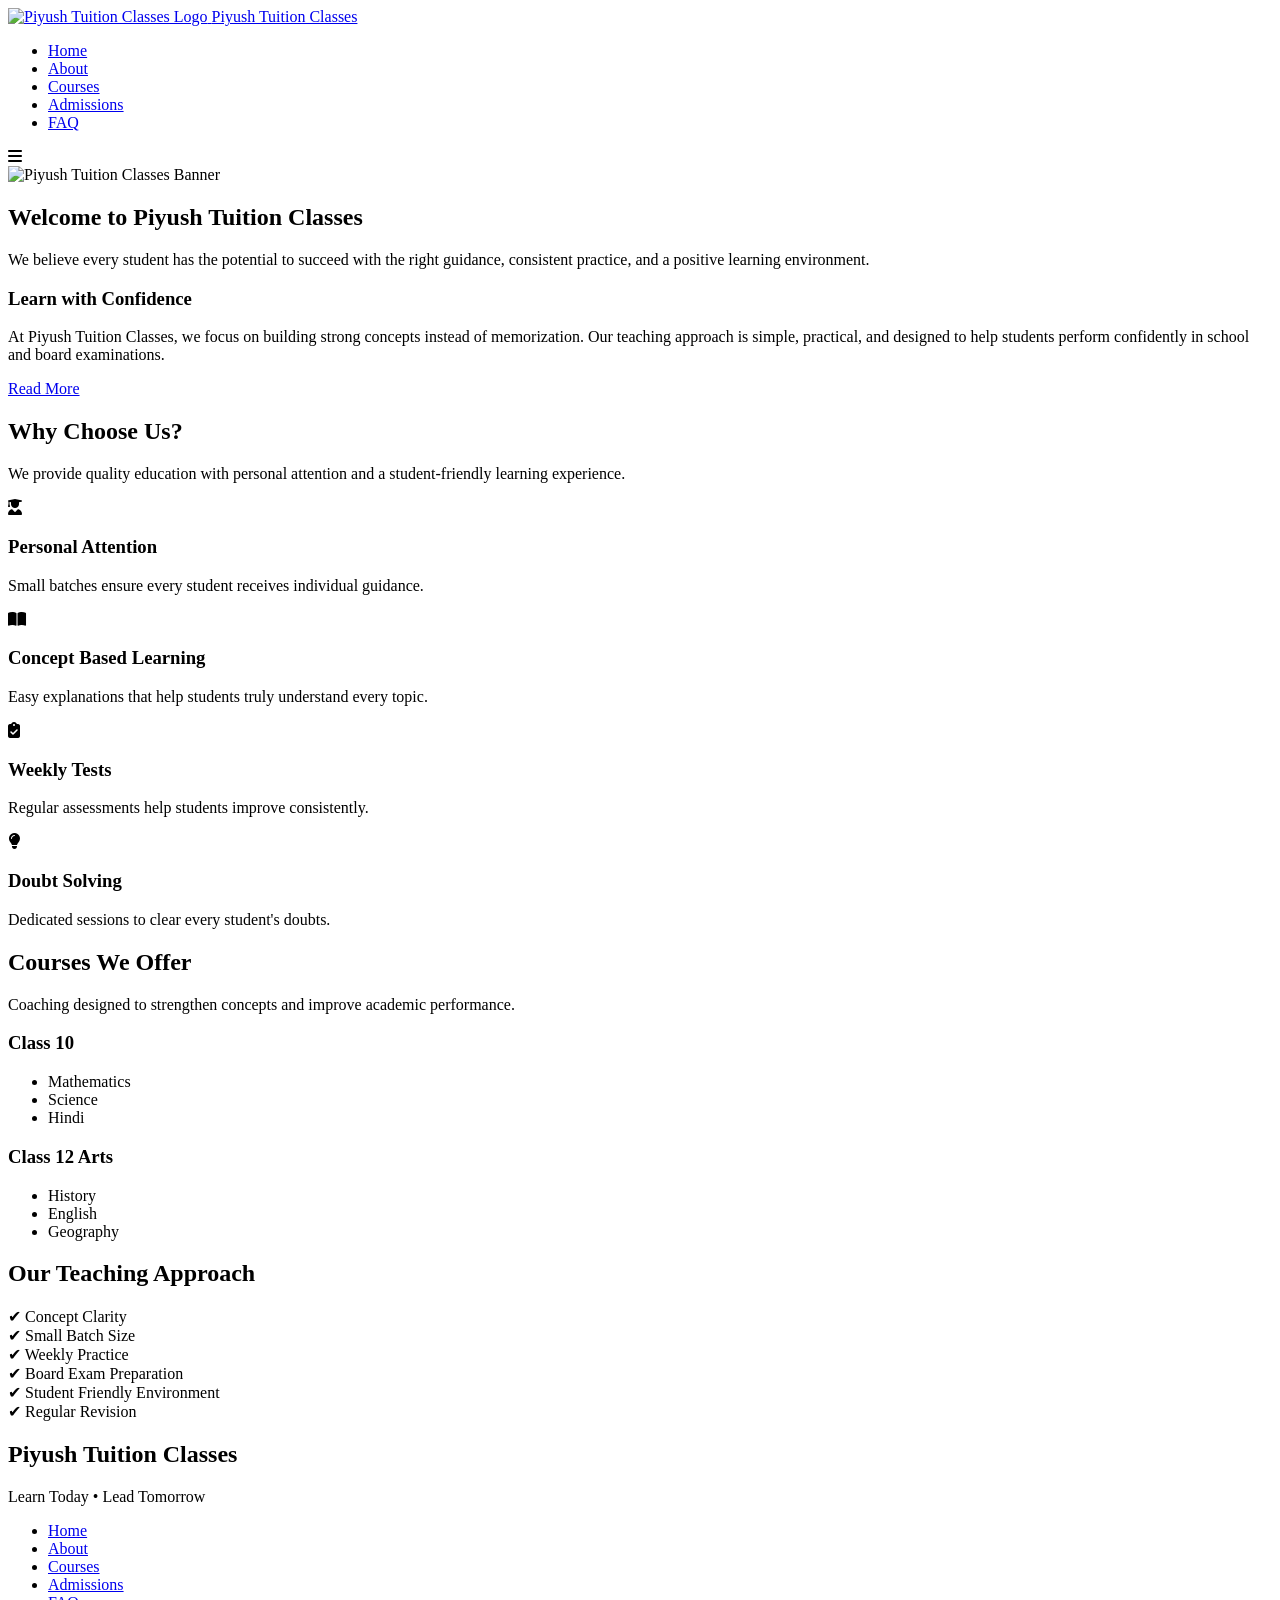
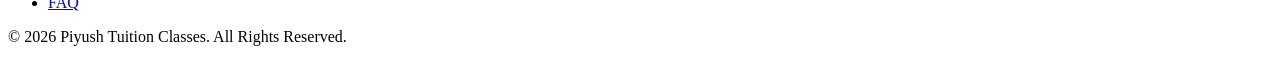
==== index.html @ faf877ee "Update index.html" ====
<!DOCTYPE html>
<html lang="en">

<head>

    <meta charset="UTF-8">
    <meta name="viewport" content="width=device-width, initial-scale=1.0">

    <title>Piyush Tuition Classes | Learn Today, Lead Tomorrow</title>

    <meta name="description"
        content="Piyush Tuition Classes provides quality coaching for Class 10 Mathematics, Science, Hindi and Class 12 Arts subjects including History, English and Geography.">

    <!-- Google Font -->
    <link rel="preconnect" href="https://fonts.googleapis.com">
    <link rel="preconnect" href="https://fonts.gstatic.com" crossorigin>

    <link href="https://fonts.googleapis.com/css2?family=Poppins:wght@300;400;500;600;700;800&display=swap"
        rel="stylesheet">

    <!-- Font Awesome -->
    <link rel="stylesheet"
        href="https://cdnjs.cloudflare.com/ajax/libs/font-awesome/6.7.2/css/all.min.css">

    <!-- CSS -->
    <link rel="stylesheet" href="css/style.css">
    <link rel="stylesheet" href="css/responsive.css">

</head>

<body>

    <!-- ================= NAVIGATION ================= -->

    <header>

        <nav class="navbar">

            <a href="index.html" class="logo">

                <img src="images/logo.png" alt="Piyush Tuition Classes Logo">

                <span>Piyush Tuition Classes</span>

            </a>

            <ul class="nav-links">

                <li><a href="index.html" class="active">Home</a></li>

                <li><a href="about.html">About</a></li>

                <li><a href="courses.html">Courses</a></li>

                <li><a href="admissions.html">Admissions</a></li>

                <li><a href="faq.html">FAQ</a></li>

            </ul>

            <div class="menu-btn">
                <i class="fa-solid fa-bars"></i>
            </div>

        </nav>

    </header>

    <!-- ================= HERO BANNER ================= -->

    <section class="hero">

        <img src="images/hero-banner.png" alt="Piyush Tuition Classes Banner">

    </section>

    <!-- ================= ABOUT PREVIEW ================= -->

    <section class="about-preview">

        <div class="container">

            <div class="section-title">

                <h2>Welcome to Piyush Tuition Classes</h2>

                <p>
                    We believe every student has the potential to succeed with the right guidance,
                    consistent practice, and a positive learning environment.
                </p>

            </div>

            <div class="about-content">

                <div class="about-text">

                    <h3>Learn with Confidence</h3>

                    <p>

                        At Piyush Tuition Classes, we focus on building strong concepts instead of
                        memorization. Our teaching approach is simple, practical, and designed to
                        help students perform confidently in school and board examinations.

                    </p>

                    <a href="about.html" class="btn">
                        Read More
                    </a>

                </div>

            </div>

        </div>

    </section>

    <!-- ================= WHY CHOOSE US ================= -->

    <section class="why-us">

        <div class="container">

            <div class="section-title">

                <h2>Why Choose Us?</h2>

                <p>
                    We provide quality education with personal attention and a student-friendly learning experience.
                </p>

            </div>

            <div class="feature-grid">

                <div class="feature-card">

                    <i class="fa-solid fa-user-graduate"></i>

                    <h3>Personal Attention</h3>

                    <p>Small batches ensure every student receives individual guidance.</p>

                </div>

                <div class="feature-card">

                    <i class="fa-solid fa-book-open"></i>

                    <h3>Concept Based Learning</h3>

                    <p>Easy explanations that help students truly understand every topic.</p>

                </div>

                <div class="feature-card">

                    <i class="fa-solid fa-clipboard-check"></i>

                    <h3>Weekly Tests</h3>

                    <p>Regular assessments help students improve consistently.</p>

                </div>

                <div class="feature-card">

                    <i class="fa-solid fa-lightbulb"></i>

                    <h3>Doubt Solving</h3>

                    <p>Dedicated sessions to clear every student's doubts.</p>

                </div>

            </div>

        </div>

    </section>

    <!-- ================= COURSES ================= -->

    <section class="courses-home">

        <div class="container">

            <div class="section-title">

                <h2>Courses We Offer</h2>

                <p>
                    Coaching designed to strengthen concepts and improve academic performance.
                </p>

            </div>

            <div class="course-grid">

                <div class="course-card">

                    <h3>Class 10</h3>

                    <ul>

                        <li>Mathematics</li>
                        <li>Science</li>
                        <li>Hindi</li>

                    </ul>

                </div>

                <div class="course-card">

                    <h3>Class 12 Arts</h3>

                    <ul>

                        <li>History</li>
                        <li>English</li>
                        <li>Geography</li>

                    </ul>

                </div>

            </div>

        </div>

    </section>

    <!-- ================= TEACHING FEATURES ================= -->

    <section class="teaching">

        <div class="container">

            <div class="section-title">

                <h2>Our Teaching Approach</h2>

            </div>

            <div class="teaching-grid">

                <div>✔ Concept Clarity</div>

                <div>✔ Small Batch Size</div>

                <div>✔ Weekly Practice</div>

                <div>✔ Board Exam Preparation</div>

                <div>✔ Student Friendly Environment</div>

                <div>✔ Regular Revision</div>

            </div>

        </div>

    </section>

    <!-- ================= FOOTER ================= -->

    <footer>

        <div class="container">

            <h2>Piyush Tuition Classes</h2>

            <p>Learn Today • Lead Tomorrow</p>

            <ul>

                <li><a href="index.html">Home</a></li>

                <li><a href="about.html">About</a></li>

                <li><a href="courses.html">Courses</a></li>

                <li><a href="admissions.html">Admissions</a></li>

                <li><a href="faq.html">FAQ</a></li>

            </ul>

            <p class="copyright">

                © 2026 Piyush Tuition Classes. All Rights Reserved.

            </p>

        </div>

    </footer>

    <!-- JavaScript -->
    <script src="js/script.js"></script>

</body>

</html>
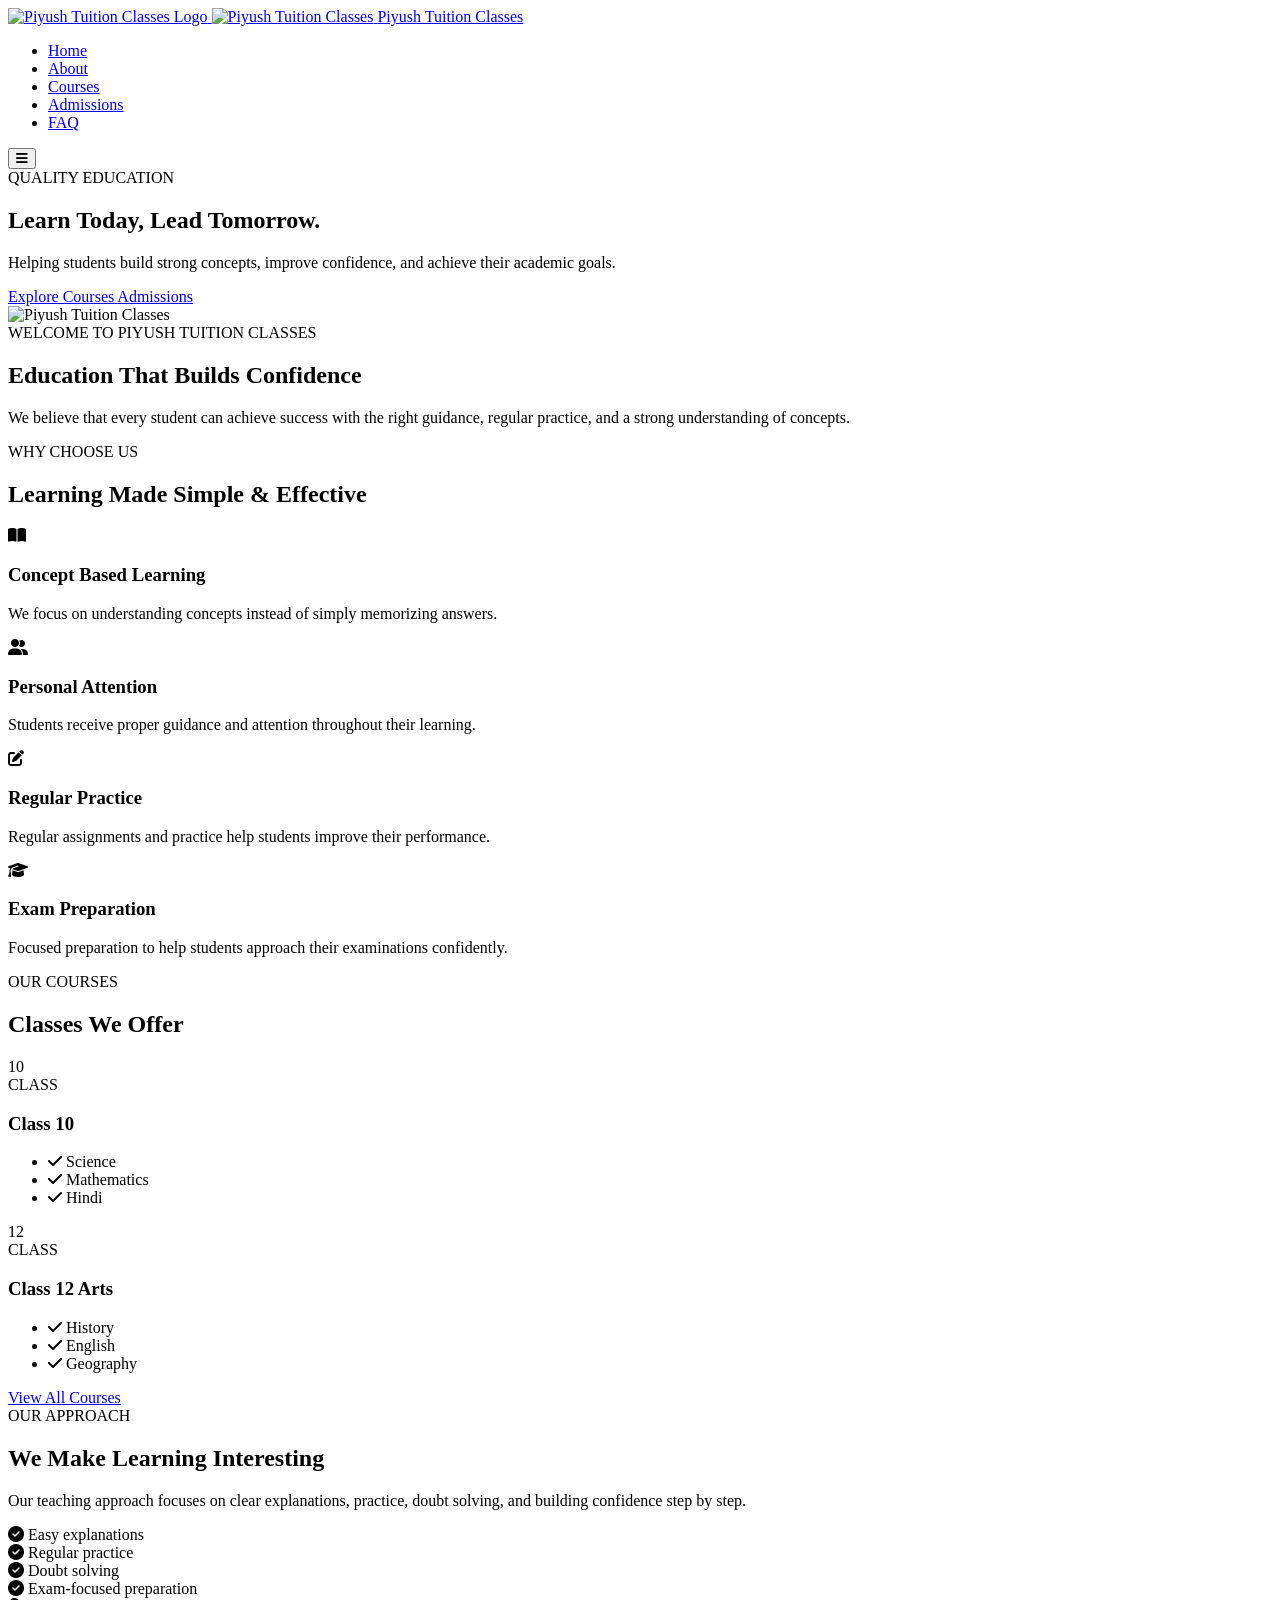
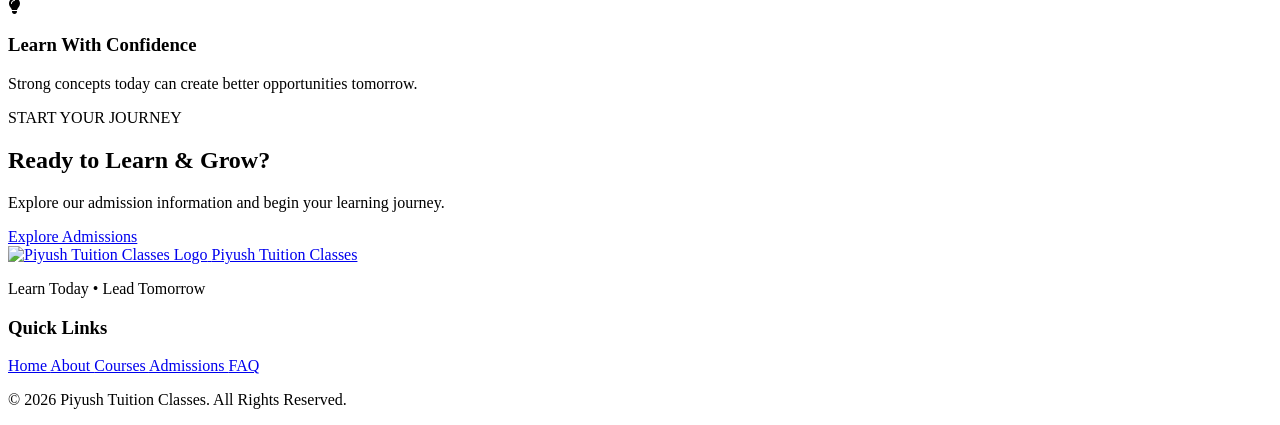
==== commit 06fc06e7: "Add files via upload" ====
--- a/index.html
+++ b/index.html
@@ -2,306 +2,549 @@
 <html lang="en">
 
 <head>
-
     <meta charset="UTF-8">
+
     <meta name="viewport" content="width=device-width, initial-scale=1.0">
 
     <title>Piyush Tuition Classes | Learn Today, Lead Tomorrow</title>
 
     <meta name="description"
-        content="Piyush Tuition Classes provides quality coaching for Class 10 Mathematics, Science, Hindi and Class 12 Arts subjects including History, English and Geography.">
+        content="Piyush Tuition Classes provides quality coaching for Class 10 and Class 12 Arts students.">
 
     <!-- Google Font -->
     <link rel="preconnect" href="https://fonts.googleapis.com">
     <link rel="preconnect" href="https://fonts.gstatic.com" crossorigin>
 
-    <link href="https://fonts.googleapis.com/css2?family=Poppins:wght@300;400;500;600;700;800&display=swap"
+    <link
+        href="https://fonts.googleapis.com/css2?family=Poppins:wght@300;400;500;600;700;800&display=swap"
         rel="stylesheet">
 
     <!-- Font Awesome -->
-    <link rel="stylesheet"
+    <link
+        rel="stylesheet"
         href="https://cdnjs.cloudflare.com/ajax/libs/font-awesome/6.7.2/css/all.min.css">
 
     <!-- CSS -->
     <link rel="stylesheet" href="css/style.css">
+    <link rel="stylesheet" href="css/home.css">
     <link rel="stylesheet" href="css/responsive.css">
-
 </head>
 
 <body>
 
     <!-- ================= NAVIGATION ================= -->
 
-    <header>
+    <header class="header">
 
         <nav class="navbar">
 
             <a href="index.html" class="logo">
-
-                <img src="images/logo.png" alt="Piyush Tuition Classes Logo">
-
+                <img src="./images/logo.png" alt="Piyush Tuition Classes Logo">
+                <img src="./images/hero-banner.png" alt="Piyush Tuition Classes">
                 <span>Piyush Tuition Classes</span>
-
             </a>
 
             <ul class="nav-links">
 
-                <li><a href="index.html" class="active">Home</a></li>
-
-                <li><a href="about.html">About</a></li>
-
-                <li><a href="courses.html">Courses</a></li>
-
-                <li><a href="admissions.html">Admissions</a></li>
-
-                <li><a href="faq.html">FAQ</a></li>
+                <li>
+                    <a href="index.html" class="active">Home</a>
+                </li>
+
+                <li>
+                    <a href="about.html">About</a>
+                </li>
+
+                <li>
+                    <a href="courses.html">Courses</a>
+                </li>
+
+                <li>
+                    <a href="admissions.html">Admissions</a>
+                </li>
+
+                <li>
+                    <a href="faq.html">FAQ</a>
+                </li>
 
             </ul>
 
-            <div class="menu-btn">
+            <button class="menu-btn" aria-label="Open Menu">
                 <i class="fa-solid fa-bars"></i>
-            </div>
+            </button>
 
         </nav>
 
     </header>
 
-    <!-- ================= HERO BANNER ================= -->
-
-    <section class="hero">
-
-        <img src="images/hero-banner.png" alt="Piyush Tuition Classes Banner">
-
-    </section>
-
-    <!-- ================= ABOUT PREVIEW ================= -->
-
-    <section class="about-preview">
+
+    <!-- ================= HERO SECTION ================= -->
+
+    <main>
+
+        <section class="hero">
+
+            <div class="hero-content">
+
+                <div class="hero-text">
+
+                    <span class="hero-small-title">
+                        QUALITY EDUCATION
+                    </span>
+
+                    <h1>
+                        Learn Today,
+                        <span>Lead Tomorrow.</span>
+                    </h1>
+
+                    <p>
+                        Helping students build strong concepts,
+                        improve confidence, and achieve their academic goals.
+                    </p>
+
+                    <div class="hero-buttons">
+
+                        <a href="courses.html" class="btn">
+                            Explore Courses
+                        </a>
+
+                        <a href="admissions.html" class="btn btn-outline">
+                            Admissions
+                        </a>
+
+                    </div>
+
+                </div>
+
+                <div class="hero-image">
+
+                    <img
+                        src="images/hero-banner.png"
+                        alt="Piyush Tuition Classes">
+
+                </div>
+
+            </div>
+
+        </section>
+
+
+        <!-- ================= WELCOME SECTION ================= -->
+
+        <section class="welcome">
+
+            <div class="container">
+
+                <span class="section-label">
+                    WELCOME TO PIYUSH TUITION CLASSES
+                </span>
+
+                <h2>
+                    Education That Builds
+                    <span>Confidence</span>
+                </h2>
+
+                <p class="section-description">
+
+                    We believe that every student can achieve success
+                    with the right guidance, regular practice, and
+                    a strong understanding of concepts.
+
+                </p>
+
+            </div>
+
+        </section>
+
+
+        <!-- ================= WHY CHOOSE US ================= -->
+
+        <section class="why-us">
+
+            <div class="container">
+
+                <span class="section-label">
+                    WHY CHOOSE US
+                </span>
+
+                <h2>
+                    Learning Made
+                    <span>Simple & Effective</span>
+                </h2>
+
+                <div class="feature-grid">
+
+                    <div class="feature-card">
+
+                        <div class="feature-icon">
+                            <i class="fa-solid fa-book-open"></i>
+                        </div>
+
+                        <h3>Concept Based Learning</h3>
+
+                        <p>
+                            We focus on understanding concepts
+                            instead of simply memorizing answers.
+                        </p>
+
+                    </div>
+
+
+                    <div class="feature-card">
+
+                        <div class="feature-icon">
+                            <i class="fa-solid fa-user-group"></i>
+                        </div>
+
+                        <h3>Personal Attention</h3>
+
+                        <p>
+                            Students receive proper guidance
+                            and attention throughout their learning.
+                        </p>
+
+                    </div>
+
+
+                    <div class="feature-card">
+
+                        <div class="feature-icon">
+                            <i class="fa-solid fa-pen-to-square"></i>
+                        </div>
+
+                        <h3>Regular Practice</h3>
+
+                        <p>
+                            Regular assignments and practice
+                            help students improve their performance.
+                        </p>
+
+                    </div>
+
+
+                    <div class="feature-card">
+
+                        <div class="feature-icon">
+                            <i class="fa-solid fa-graduation-cap"></i>
+                        </div>
+
+                        <h3>Exam Preparation</h3>
+
+                        <p>
+                            Focused preparation to help students
+                            approach their examinations confidently.
+                        </p>
+
+                    </div>
+
+                </div>
+
+            </div>
+
+        </section>
+
+
+        <!-- ================= COURSES PREVIEW ================= -->
+
+        <section class="courses-preview">
+
+            <div class="container">
+
+                <span class="section-label">
+                    OUR COURSES
+                </span>
+
+                <h2>
+                    Classes We
+                    <span>Offer</span>
+                </h2>
+
+
+                <div class="course-grid">
+
+
+                    <!-- Class 10 -->
+
+                    <div class="course-card">
+
+                        <div class="course-number">
+                            10
+                        </div>
+
+                        <div class="course-content">
+
+                            <span>
+                                CLASS
+                            </span>
+
+                            <h3>
+                                Class 10
+                            </h3>
+
+                            <ul>
+
+                                <li>
+                                    <i class="fa-solid fa-check"></i>
+                                    Science
+                                </li>
+
+                                <li>
+                                    <i class="fa-solid fa-check"></i>
+                                    Mathematics
+                                </li>
+
+                                <li>
+                                    <i class="fa-solid fa-check"></i>
+                                    Hindi
+                                </li>
+
+                            </ul>
+
+                        </div>
+
+                    </div>
+
+
+                    <!-- Class 12 Arts -->
+
+                    <div class="course-card">
+
+                        <div class="course-number">
+                            12
+                        </div>
+
+                        <div class="course-content">
+
+                            <span>
+                                CLASS
+                            </span>
+
+                            <h3>
+                                Class 12 Arts
+                            </h3>
+
+                            <ul>
+
+                                <li>
+                                    <i class="fa-solid fa-check"></i>
+                                    History
+                                </li>
+
+                                <li>
+                                    <i class="fa-solid fa-check"></i>
+                                    English
+                                </li>
+
+                                <li>
+                                    <i class="fa-solid fa-check"></i>
+                                    Geography
+                                </li>
+
+                            </ul>
+
+                        </div>
+
+                    </div>
+
+                </div>
+
+
+                <div class="center-button">
+
+                    <a href="courses.html" class="btn">
+                        View All Courses
+                    </a>
+
+                </div>
+
+            </div>
+
+        </section>
+
+
+        <!-- ================= TEACHING APPROACH ================= -->
+
+        <section class="teaching">
+
+            <div class="container">
+
+                <div class="teaching-content">
+
+                    <div class="teaching-text">
+
+                        <span class="section-label">
+                            OUR APPROACH
+                        </span>
+
+                        <h2>
+                            We Make Learning
+                            <span>Interesting</span>
+                        </h2>
+
+                        <p>
+                            Our teaching approach focuses on clear
+                            explanations, practice, doubt solving,
+                            and building confidence step by step.
+                        </p>
+
+                        <div class="teaching-points">
+
+                            <div>
+                                <i class="fa-solid fa-circle-check"></i>
+                                Easy explanations
+                            </div>
+
+                            <div>
+                                <i class="fa-solid fa-circle-check"></i>
+                                Regular practice
+                            </div>
+
+                            <div>
+                                <i class="fa-solid fa-circle-check"></i>
+                                Doubt solving
+                            </div>
+
+                            <div>
+                                <i class="fa-solid fa-circle-check"></i>
+                                Exam-focused preparation
+                            </div>
+
+                        </div>
+
+                    </div>
+
+                    <div class="teaching-box">
+
+                        <i class="fa-solid fa-lightbulb"></i>
+
+                        <h3>
+                            Learn With Confidence
+                        </h3>
+
+                        <p>
+                            Strong concepts today can create
+                            better opportunities tomorrow.
+                        </p>
+
+                    </div>
+
+                </div>
+
+            </div>
+
+        </section>
+
+
+        <!-- ================= ADMISSIONS CTA ================= -->
+
+        <section class="admission-cta">
+
+            <div class="container">
+
+                <div class="cta-content">
+
+                    <span>
+                        START YOUR JOURNEY
+                    </span>
+
+                    <h2>
+                        Ready to Learn & Grow?
+                    </h2>
+
+                    <p>
+                        Explore our admission information
+                        and begin your learning journey.
+                    </p>
+
+                    <a href="admissions.html" class="btn btn-light">
+                        Explore Admissions
+                    </a>
+
+                </div>
+
+            </div>
+
+        </section>
+
+    </main>
+
+
+    <!-- ================= FOOTER ================= -->
+
+    <footer class="footer">
 
         <div class="container">
 
-            <div class="section-title">
-
-                <h2>Welcome to Piyush Tuition Classes</h2>
+            <div class="footer-top">
+
+                <div class="footer-brand">
+
+                    <a href="index.html" class="logo">
+
+                        <img
+                            src="images/logo.png"
+                            alt="Piyush Tuition Classes Logo">
+
+                        <span>
+                            Piyush Tuition Classes
+                        </span>
+
+                    </a>
+
+                    <p>
+                        Learn Today • Lead Tomorrow
+                    </p>
+
+                </div>
+
+
+                <div class="footer-navigation">
+
+                    <h3>
+                        Quick Links
+                    </h3>
+
+                    <a href="index.html">
+                        Home
+                    </a>
+
+                    <a href="about.html">
+                        About
+                    </a>
+
+                    <a href="courses.html">
+                        Courses
+                    </a>
+
+                    <a href="admissions.html">
+                        Admissions
+                    </a>
+
+                    <a href="faq.html">
+                        FAQ
+                    </a>
+
+                </div>
+
+            </div>
+
+
+            <div class="footer-bottom">
 
                 <p>
-                    We believe every student has the potential to succeed with the right guidance,
-                    consistent practice, and a positive learning environment.
+                    © 2026 Piyush Tuition Classes. All Rights Reserved.
                 </p>
 
             </div>
 
-            <div class="about-content">
-
-                <div class="about-text">
-
-                    <h3>Learn with Confidence</h3>
-
-                    <p>
-
-                        At Piyush Tuition Classes, we focus on building strong concepts instead of
-                        memorization. Our teaching approach is simple, practical, and designed to
-                        help students perform confidently in school and board examinations.
-
-                    </p>
-
-                    <a href="about.html" class="btn">
-                        Read More
-                    </a>
-
-                </div>
-
-            </div>
-
         </div>
 
-    </section>
-
-    <!-- ================= WHY CHOOSE US ================= -->
-
-    <section class="why-us">
-
-        <div class="container">
-
-            <div class="section-title">
-
-                <h2>Why Choose Us?</h2>
-
-                <p>
-                    We provide quality education with personal attention and a student-friendly learning experience.
-                </p>
-
-            </div>
-
-            <div class="feature-grid">
-
-                <div class="feature-card">
-
-                    <i class="fa-solid fa-user-graduate"></i>
-
-                    <h3>Personal Attention</h3>
-
-                    <p>Small batches ensure every student receives individual guidance.</p>
-
-                </div>
-
-                <div class="feature-card">
-
-                    <i class="fa-solid fa-book-open"></i>
-
-                    <h3>Concept Based Learning</h3>
-
-                    <p>Easy explanations that help students truly understand every topic.</p>
-
-                </div>
-
-                <div class="feature-card">
-
-                    <i class="fa-solid fa-clipboard-check"></i>
-
-                    <h3>Weekly Tests</h3>
-
-                    <p>Regular assessments help students improve consistently.</p>
-
-                </div>
-
-                <div class="feature-card">
-
-                    <i class="fa-solid fa-lightbulb"></i>
-
-                    <h3>Doubt Solving</h3>
-
-                    <p>Dedicated sessions to clear every student's doubts.</p>
-
-                </div>
-
-            </div>
-
-        </div>
-
-    </section>
-
-    <!-- ================= COURSES ================= -->
-
-    <section class="courses-home">
-
-        <div class="container">
-
-            <div class="section-title">
-
-                <h2>Courses We Offer</h2>
-
-                <p>
-                    Coaching designed to strengthen concepts and improve academic performance.
-                </p>
-
-            </div>
-
-            <div class="course-grid">
-
-                <div class="course-card">
-
-                    <h3>Class 10</h3>
-
-                    <ul>
-
-                        <li>Mathematics</li>
-                        <li>Science</li>
-                        <li>Hindi</li>
-
-                    </ul>
-
-                </div>
-
-                <div class="course-card">
-
-                    <h3>Class 12 Arts</h3>
-
-                    <ul>
-
-                        <li>History</li>
-                        <li>English</li>
-                        <li>Geography</li>
-
-                    </ul>
-
-                </div>
-
-            </div>
-
-        </div>
-
-    </section>
-
-    <!-- ================= TEACHING FEATURES ================= -->
-
-    <section class="teaching">
-
-        <div class="container">
-
-            <div class="section-title">
-
-                <h2>Our Teaching Approach</h2>
-
-            </div>
-
-            <div class="teaching-grid">
-
-                <div>✔ Concept Clarity</div>
-
-                <div>✔ Small Batch Size</div>
-
-                <div>✔ Weekly Practice</div>
-
-                <div>✔ Board Exam Preparation</div>
-
-                <div>✔ Student Friendly Environment</div>
-
-                <div>✔ Regular Revision</div>
-
-            </div>
-
-        </div>
-
-    </section>
-
-    <!-- ================= FOOTER ================= -->
-
-    <footer>
-
-        <div class="container">
-
-            <h2>Piyush Tuition Classes</h2>
-
-            <p>Learn Today • Lead Tomorrow</p>
-
-            <ul>
-
-                <li><a href="index.html">Home</a></li>
-
-                <li><a href="about.html">About</a></li>
-
-                <li><a href="courses.html">Courses</a></li>
-
-                <li><a href="admissions.html">Admissions</a></li>
-
-                <li><a href="faq.html">FAQ</a></li>
-
-            </ul>
-
-            <p class="copyright">
-
-                © 2026 Piyush Tuition Classes. All Rights Reserved.
-
-            </p>
-
-        </div>
-
     </footer>
 
+
     <!-- JavaScript -->
+
     <script src="js/script.js"></script>
 
 </body>
 
-</html>
+</html>
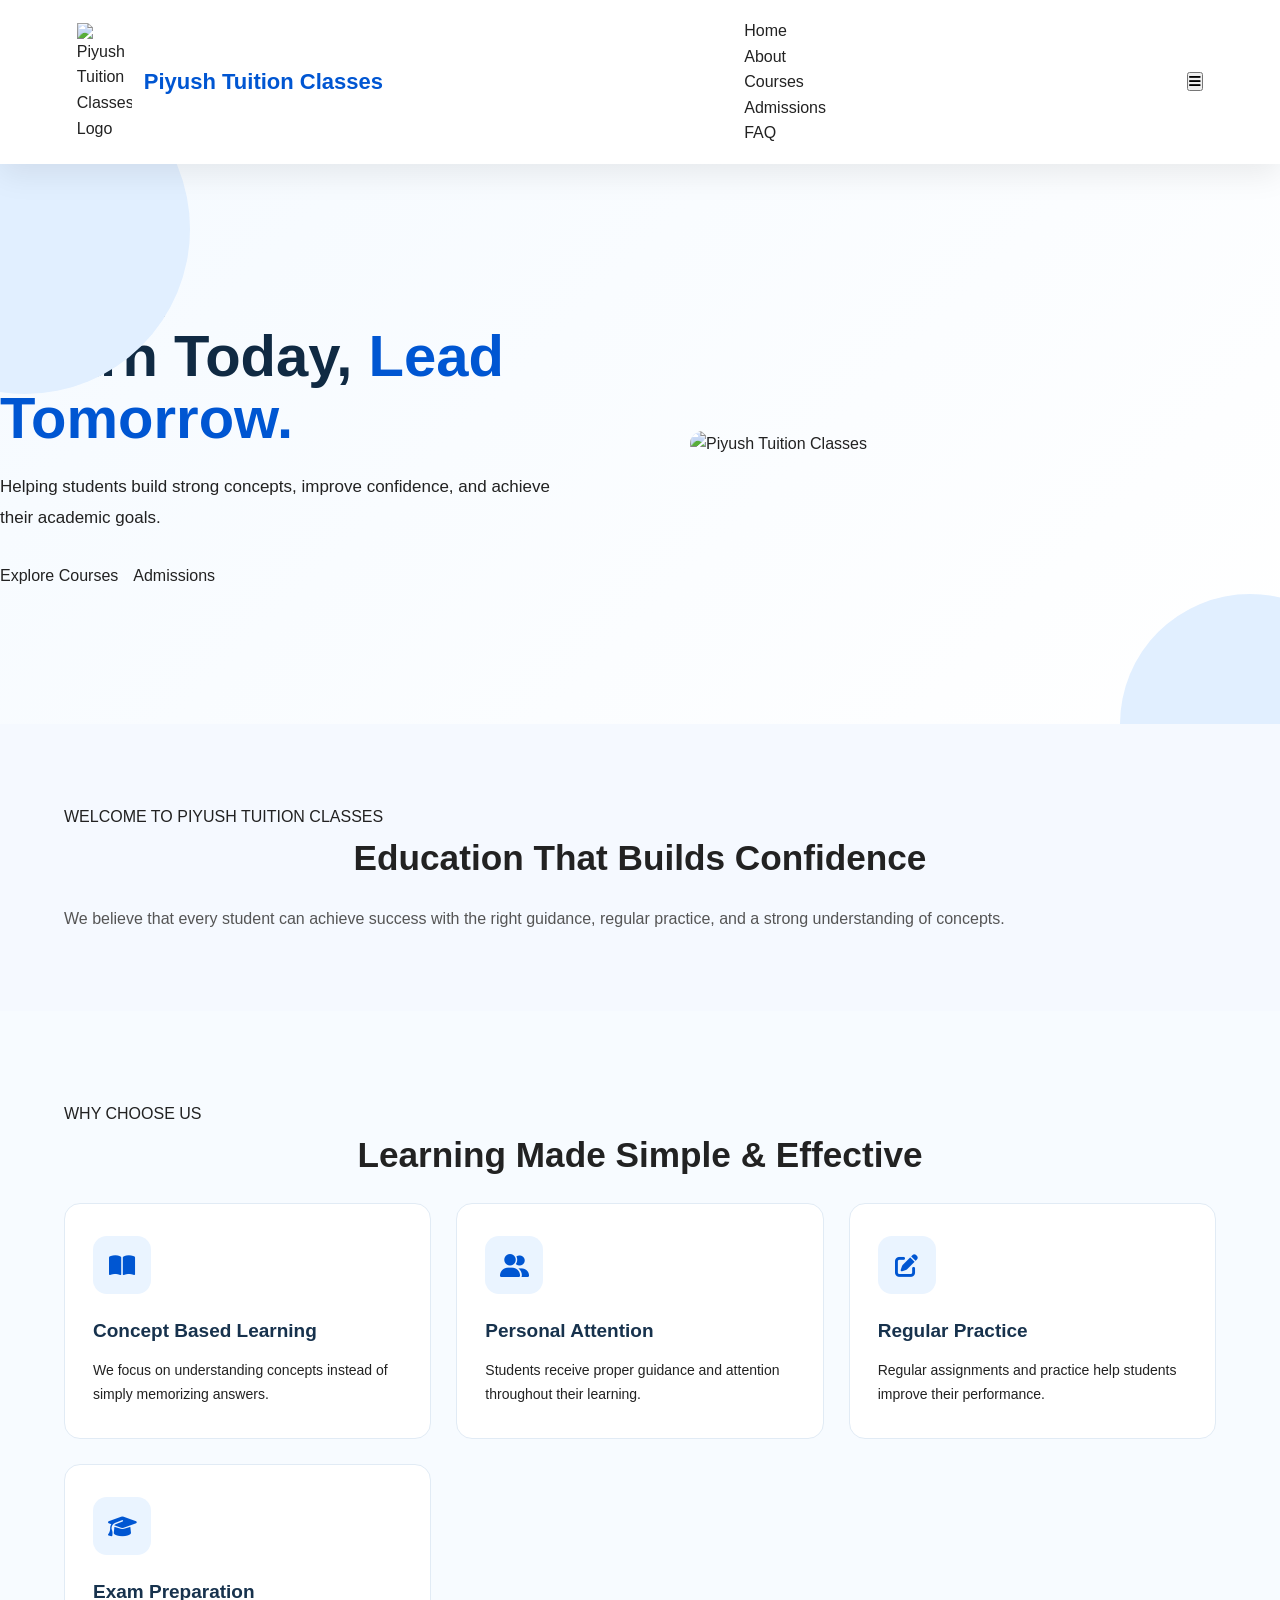
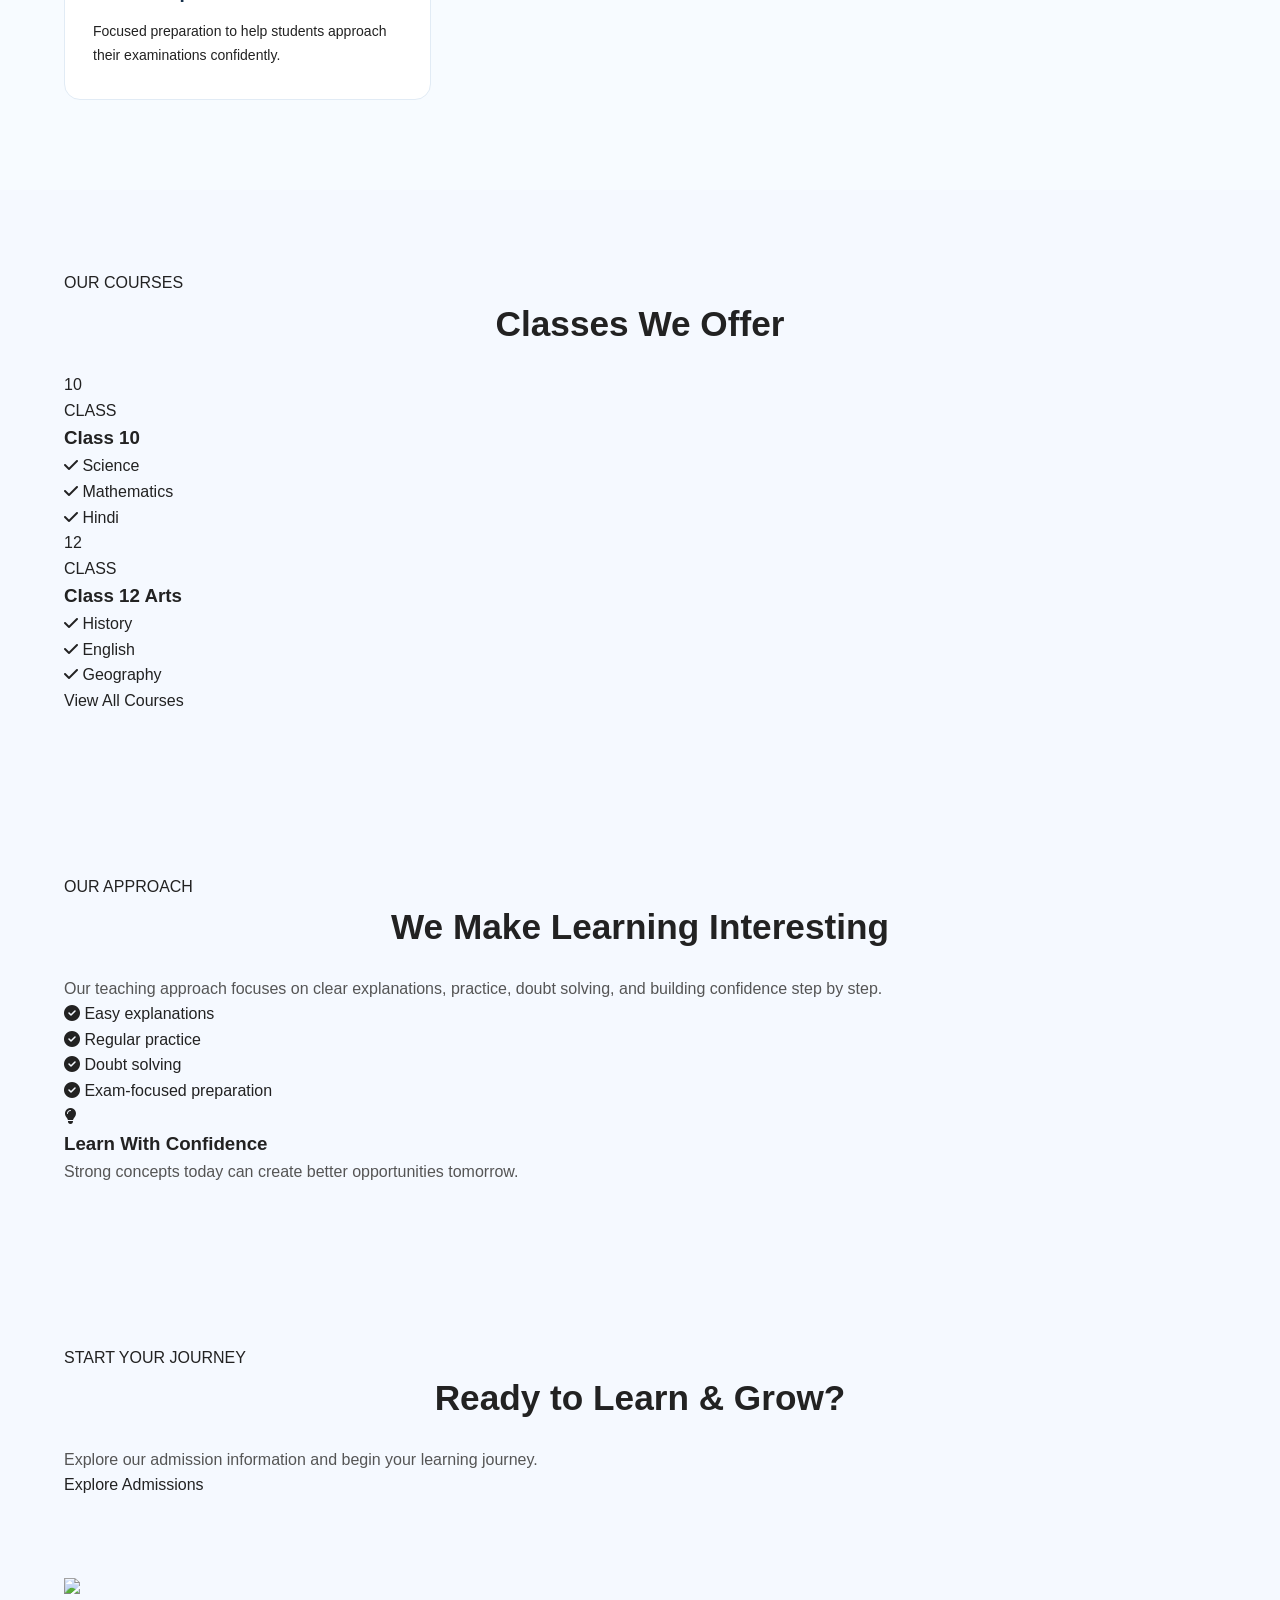
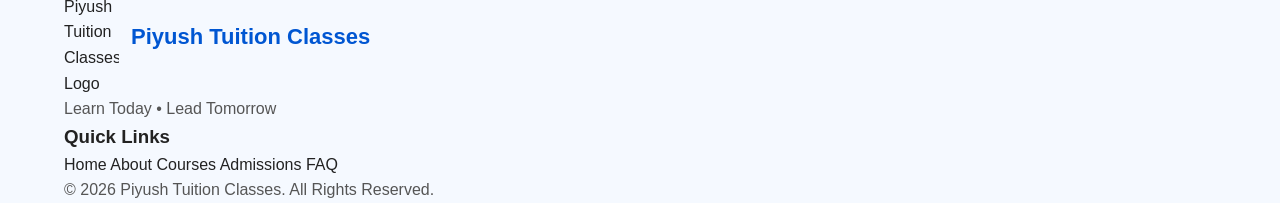
==== commit cade3578: "Update index.html" ====
--- a/index.html
+++ b/index.html
@@ -40,7 +40,6 @@
 
             <a href="index.html" class="logo">
                 <img src="./images/logo.png" alt="Piyush Tuition Classes Logo">
-                <img src="./images/hero-banner.png" alt="Piyush Tuition Classes">
                 <span>Piyush Tuition Classes</span>
             </a>
 
@@ -547,4 +546,4 @@
 
 </body>
 
-</html>+</html>
--- a/css/style.css
+++ b/css/style.css
@@ -0,0 +1,169 @@
+/* ==========================================
+   PIYUSH TUITION CLASSES
+   Global Styles
+========================================== */
+
+/* Google Font */
+@import url('https://fonts.googleapis.com/css2?family=Poppins:wght@300;400;500;600;700;800&display=swap');
+
+/* Reset */
+
+*{
+    margin:0;
+    padding:0;
+    box-sizing:border-box;
+}
+
+html{
+    scroll-behavior:smooth;
+}
+
+body{
+    font-family:'Poppins',sans-serif;
+    background:#f5f9ff;
+    color:#222;
+    overflow-x:hidden;
+    line-height:1.6;
+}
+
+/* Variables */
+
+:root{
+
+    --primary:#0056d2;
+    --secondary:#1e88e5;
+    --accent:#ffc107;
+
+    --white:#ffffff;
+    --dark:#222222;
+    --light:#f5f9ff;
+
+    --shadow:0 10px 30px rgba(0,0,0,.08);
+    --radius:16px;
+
+}
+
+/* Container */
+
+.container{
+
+    width:90%;
+    max-width:1200px;
+    margin:auto;
+
+}
+
+/* Images */
+
+img{
+
+    max-width:100%;
+    display:block;
+
+}
+
+/* Links */
+
+a{
+
+    text-decoration:none;
+    color:inherit;
+
+}
+
+/* Lists */
+
+ul{
+
+    list-style:none;
+
+}
+
+/* Section */
+
+section{
+
+    padding:80px 0;
+
+}
+
+/* Headings */
+
+h1,h2,h3{
+
+    color:var(--dark);
+    font-weight:700;
+
+}
+
+h1{
+
+    font-size:3rem;
+
+}
+
+h2{
+
+    font-size:2.2rem;
+    margin-bottom:20px;
+    text-align:center;
+
+}
+
+p{
+
+    color:#555;
+}
+
+/* ===========================
+        NAVBAR
+=========================== */
+
+header{
+
+    width:100%;
+    position:sticky;
+    top:0;
+    left:0;
+    z-index:999;
+
+}
+
+.navbar{
+
+    width:100%;
+    background:#fff;
+
+    display:flex;
+    justify-content:space-between;
+    align-items:center;
+
+    padding:18px 6%;
+
+    box-shadow:var(--shadow);
+
+}
+
+.logo{
+
+    display:flex;
+    align-items:center;
+    gap:12px;
+
+}
+
+.logo img{
+
+    width:55px;
+
+}
+
+.logo span{
+
+    font-size:22px;
+    font-weight:700;
+    color:var(--primary);
+
+}
+
+.nav
--- a/css/home.css
+++ b/css/home.css
@@ -0,0 +1,411 @@
+/* =========================================
+   PIYUSH TUITION CLASSES
+   HOME PAGE STYLES
+========================================= */
+
+
+/* =========================================
+   HERO SECTION
+========================================= */
+
+.hero {
+    position: relative;
+    min-height: 560px;
+    display: flex;
+    align-items: center;
+    overflow: hidden;
+    background: linear-gradient(135deg, #f5faff, #ffffff);
+}
+
+.hero::before {
+    content: "";
+    position: absolute;
+    width: 330px;
+    height: 330px;
+    left: -140px;
+    top: -100px;
+    border-radius: 50%;
+    background: #e1efff;
+}
+
+.hero::after {
+    content: "";
+    position: absolute;
+    width: 260px;
+    height: 260px;
+    right: -100px;
+    bottom: -130px;
+    border-radius: 50%;
+    background: #e1efff;
+}
+
+.hero .container {
+    position: relative;
+    z-index: 2;
+}
+
+.hero-content {
+    display: grid;
+    grid-template-columns: 1fr 1fr;
+    align-items: center;
+    gap: 60px;
+}
+
+.hero-text {
+    animation: fadeUp 0.8s ease;
+}
+
+.hero-label {
+    display: inline-block;
+    margin-bottom: 18px;
+    color: var(--primary);
+    font-size: 14px;
+    font-weight: 700;
+    letter-spacing: 2px;
+}
+
+.hero h1 {
+    margin-bottom: 22px;
+    color: #102a43;
+    font-size: 58px;
+    line-height: 1.08;
+    font-weight: 700;
+}
+
+.hero h1 span {
+    color: var(--primary);
+}
+
+.hero p {
+    max-width: 570px;
+    margin-bottom: 30px;
+    color: var(--gray);
+    font-size: 17px;
+    line-height: 1.8;
+}
+
+.hero-buttons {
+    display: flex;
+    align-items: center;
+    gap: 15px;
+}
+
+.hero-image {
+    display: flex;
+    align-items: center;
+    justify-content: center;
+    animation: fadeIn 1s ease;
+}
+
+.hero-image img {
+    width: 100%;
+    max-width: 570px;
+    height: auto;
+    display: block;
+    border-radius: 18px;
+    object-fit: cover;
+}
+
+
+/* =========================================
+   HOME INTRO
+========================================= */
+
+.home-intro {
+    padding: 90px 0;
+    background: #ffffff;
+}
+
+.home-intro-content {
+    max-width: 800px;
+    margin: auto;
+    text-align: center;
+}
+
+.home-intro-label {
+    display: inline-block;
+    margin-bottom: 12px;
+    color: var(--primary);
+    font-size: 13px;
+    font-weight: 700;
+    letter-spacing: 2px;
+}
+
+.home-intro h2 {
+    margin-bottom: 18px;
+    color: #102a43;
+    font-size: 42px;
+}
+
+.home-intro p {
+    color: var(--gray);
+    font-size: 16px;
+    line-height: 1.8;
+}
+
+
+/* =========================================
+   WHY CHOOSE US
+========================================= */
+
+.why-us {
+    padding: 90px 0;
+    background: #f7fbff;
+}
+
+.why-header {
+    max-width: 700px;
+    margin: 0 auto 50px;
+    text-align: center;
+}
+
+.why-header span {
+    display: inline-block;
+    margin-bottom: 12px;
+    color: var(--primary);
+    font-size: 13px;
+    font-weight: 700;
+    letter-spacing: 2px;
+}
+
+.why-header h2 {
+    color: #102a43;
+    font-size: 42px;
+}
+
+
+/* =========================================
+   FEATURE CARDS
+========================================= */
+
+.feature-grid {
+    display: grid;
+    grid-template-columns: repeat(3, 1fr);
+    gap: 25px;
+}
+
+.feature-card {
+    padding: 32px 28px;
+    background: #ffffff;
+    border: 1px solid #e1ebf5;
+    border-radius: 16px;
+    transition: all 0.3s ease;
+}
+
+.feature-card:hover {
+    transform: translateY(-7px);
+    box-shadow: var(--shadow);
+    border-color: #c7dcf1;
+}
+
+.feature-icon {
+    width: 58px;
+    height: 58px;
+    display: flex;
+    align-items: center;
+    justify-content: center;
+    margin-bottom: 22px;
+    border-radius: 14px;
+    background: #eaf4ff;
+    color: var(--primary);
+    font-size: 23px;
+}
+
+.feature-card h3 {
+    margin-bottom: 12px;
+    color: #17324d;
+    font-size: 19px;
+}
+
+.feature-card p {
+    color: var(--gray);
+    font-size: 14px;
+    line-height: 1.7;
+}
+
+
+/* =========================================
+   HOME CTA
+========================================= */
+
+.home-cta {
+    padding: 85px 0;
+    background: #ffffff;
+}
+
+.home-cta-box {
+    position: relative;
+    overflow: hidden;
+    padding: 55px 50px;
+    border-radius: 20px;
+    background: linear-gradient(135deg, #eef6ff, #f8fbff);
+    border: 1px solid #d9e8f7;
+    text-align: center;
+}
+
+.home-cta-box h2 {
+    position: relative;
+    z-index: 2;
+    margin-bottom: 15px;
+    color: #102a43;
+    font-size: 36px;
+}
+
+.home-cta-box p {
+    position: relative;
+    z-index: 2;
+    max-width: 650px;
+    margin: 0 auto 25px;
+    color: var(--gray);
+    line-height: 1.7;
+}
+
+
+/* =========================================
+   ANIMATIONS
+========================================= */
+
+@keyframes fadeUp {
+
+    from {
+        opacity: 0;
+        transform: translateY(25px);
+    }
+
+    to {
+        opacity: 1;
+        transform: translateY(0);
+    }
+
+}
+
+@keyframes fadeIn {
+
+    from {
+        opacity: 0;
+    }
+
+    to {
+        opacity: 1;
+    }
+
+}
+
+
+/* =========================================
+   TABLET
+========================================= */
+
+@media (max-width: 991px) {
+
+    .hero-content {
+        grid-template-columns: 1fr;
+        gap: 40px;
+    }
+
+    .hero {
+        padding: 80px 0;
+    }
+
+    .hero-text {
+        text-align: center;
+    }
+
+    .hero p {
+        margin-left: auto;
+        margin-right: auto;
+    }
+
+    .hero-buttons {
+        justify-content: center;
+    }
+
+    .hero-image img {
+        max-width: 650px;
+    }
+
+    .feature-grid {
+        grid-template-columns: repeat(2, 1fr);
+    }
+
+}
+
+
+/* =========================================
+   MOBILE
+========================================= */
+
+@media (max-width: 768px) {
+
+    .hero {
+        min-height: auto;
+        padding: 65px 0;
+    }
+
+    .hero h1 {
+        font-size: 42px;
+    }
+
+    .hero p {
+        font-size: 15px;
+    }
+
+    .home-intro,
+    .why-us,
+    .home-cta {
+        padding: 65px 0;
+    }
+
+    .home-intro h2,
+    .why-header h2 {
+        font-size: 34px;
+    }
+
+    .feature-grid {
+        grid-template-columns: 1fr;
+    }
+
+    .home-cta-box {
+        padding: 40px 25px;
+    }
+
+    .home-cta-box h2 {
+        font-size: 29px;
+    }
+
+}
+
+
+/* =========================================
+   SMALL MOBILE
+========================================= */
+
+@media (max-width: 480px) {
+
+    .hero {
+        padding: 55px 0;
+    }
+
+    .hero h1 {
+        font-size: 34px;
+    }
+
+    .hero-buttons {
+        flex-direction: column;
+        width: 100%;
+    }
+
+    .hero-buttons a {
+        width: 100%;
+    }
+
+    .home-intro h2,
+    .why-header h2 {
+        font-size: 29px;
+    }
+
+    .feature-card {
+        padding: 26px 22px;
+    }
+
+}
--- a/css/responsive.css
+++ b/css/responsive.css
@@ -0,0 +1,139 @@
+/* =========================================
+   PIYUSH TUITION CLASSES
+   RESPONSIVE STYLES
+========================================= */
+
+
+/* =========================================
+   CONTAINER
+========================================= */
+
+@media (max-width: 1200px) {
+
+    .container {
+        width: 92%;
+        max-width: 1100px;
+    }
+
+}
+
+
+/* =========================================
+   TABLET
+========================================= */
+
+@media (max-width: 991px) {
+
+    .navbar {
+        padding: 15px 0;
+    }
+
+    .nav-links {
+        gap: 18px;
+    }
+
+    .nav-links a {
+        font-size: 13px;
+    }
+
+    .hero-content {
+        gap: 40px;
+    }
+
+}
+
+
+/* =========================================
+   MOBILE NAVIGATION
+========================================= */
+
+@media (max-width: 768px) {
+
+    .navbar {
+        position: relative;
+    }
+
+    .menu-btn {
+        display: flex;
+        align-items: center;
+        justify-content: center;
+
+        width: 42px;
+        height: 42px;
+
+        border: none;
+        border-radius: 8px;
+
+        background: #edf5ff;
+        color: var(--primary);
+
+        font-size: 19px;
+
+        cursor: pointer;
+    }
+
+    .nav-links {
+        position: absolute;
+
+        top: 100%;
+        left: 0;
+
+        width: 100%;
+
+        display: none;
+        flex-direction: column;
+
+        gap: 0;
+
+        padding: 10px 0;
+
+        background: var(--white);
+
+        border-top: 1px solid #e2edf8;
+
+        box-shadow: var(--shadow);
+
+        z-index: 1000;
+    }
+
+    .nav-links.active {
+        display: flex;
+    }
+
+    .nav-links a {
+        width: 100%;
+
+        padding: 14px 20px;
+
+        font-size: 14px;
+
+        border-bottom: 1px solid #edf2f7;
+    }
+
+    .nav-links a:last-child {
+        border-bottom: none;
+    }
+
+}
+
+
+/* =========================================
+   SMALL MOBILE
+========================================= */
+
+@media (max-width: 480px) {
+
+    .container {
+        width: 90%;
+    }
+
+    .logo span {
+        font-size: 15px;
+    }
+
+    .logo img {
+        width: 38px;
+        height: 38px;
+    }
+
+}
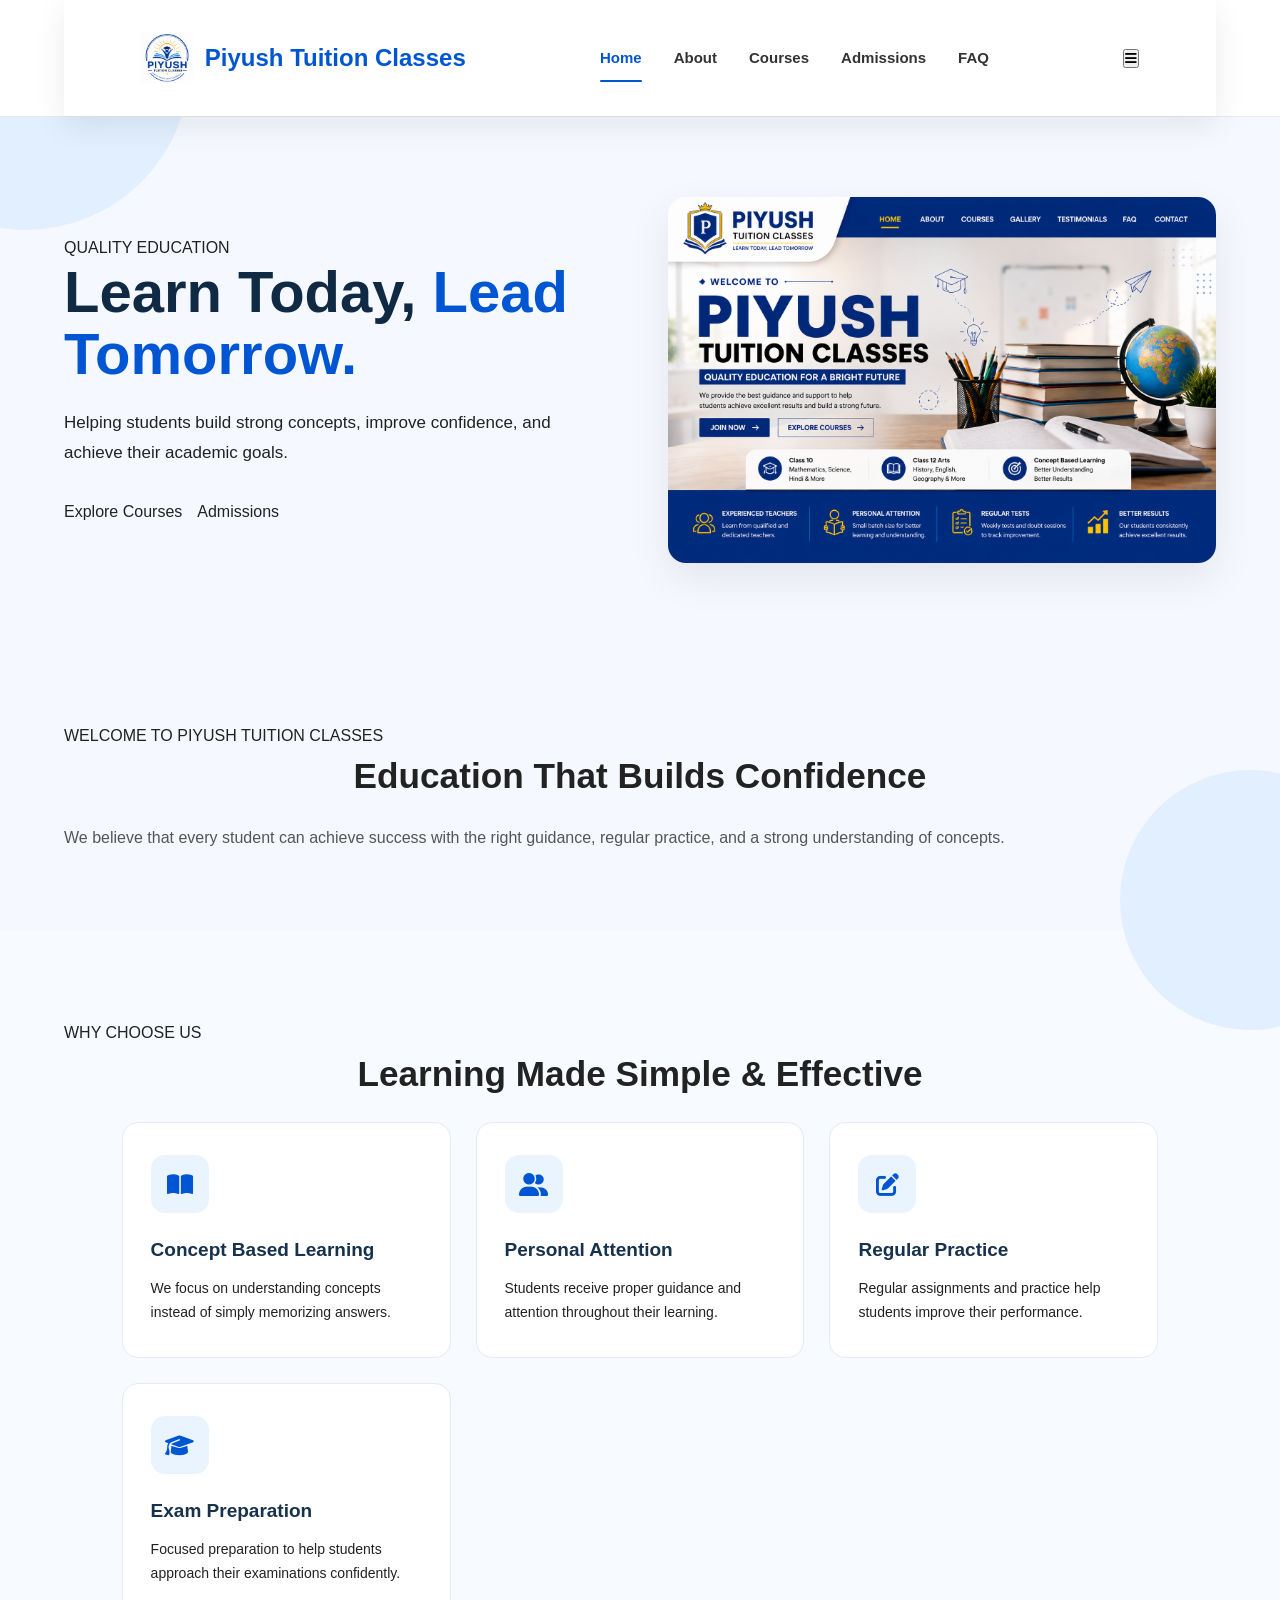
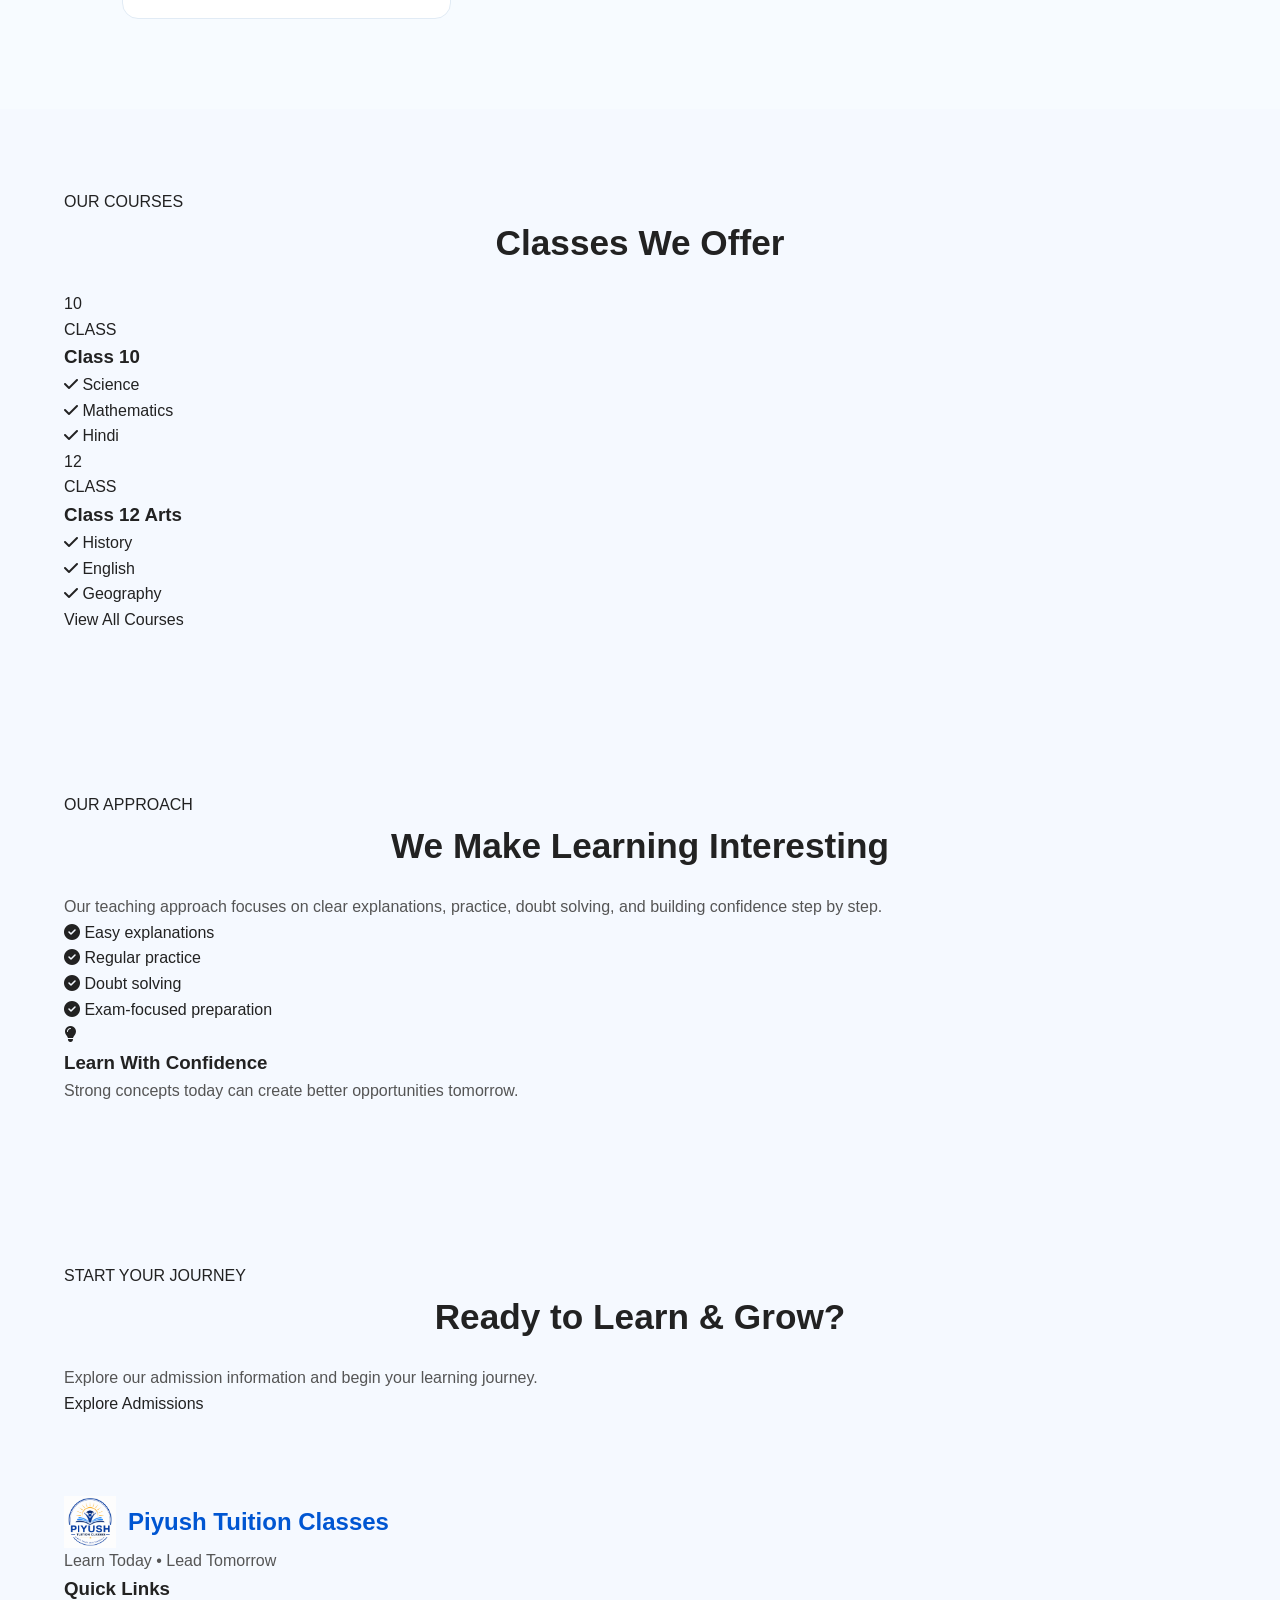
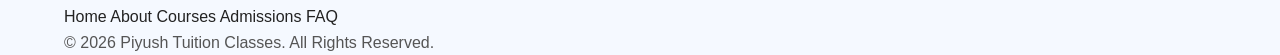
==== commit 67a1345b: "Update index.html" ====
--- a/index.html
+++ b/index.html
@@ -29,7 +29,7 @@
     <link rel="stylesheet" href="css/home.css">
     <link rel="stylesheet" href="css/responsive.css">
 </head>
-
+<script src="js/script.js"></script>
 <body>
 
     <!-- ================= NAVIGATION ================= -->
--- a/css/style.css
+++ b/css/style.css
@@ -167,3 +167,183 @@
 }
 
 .nav
+/* =========================================
+   HEADER / NAVIGATION
+========================================= */
+
+.header {
+    position: relative;
+    z-index: 100;
+    width: 100%;
+    background: #ffffff;
+    border-bottom: 1px solid #e5eaf0;
+}
+
+.navbar {
+    width: 90%;
+    max-width: 1200px;
+    min-height: 76px;
+    margin: 0 auto;
+    display: flex;
+    align-items: center;
+    justify-content: space-between;
+    gap: 30px;
+}
+
+.logo {
+    display: flex;
+    align-items: center;
+    gap: 12px;
+    text-decoration: none;
+}
+
+.logo img {
+    width: 52px;
+    height: 52px;
+    object-fit: contain;
+}
+
+.logo span {
+    color: var(--primary);
+    font-size: 24px;
+    font-weight: 700;
+    white-space: nowrap;
+}
+
+.nav-links {
+    display: flex;
+    align-items: center;
+    gap: 32px;
+    margin: 0;
+    padding: 0;
+}
+
+.nav-links li {
+    list-style: none;
+}
+
+.nav-links a {
+    position: relative;
+    display: block;
+    padding: 28px 0;
+    color: #333333;
+    font-size: 15px;
+    font-weight: 600;
+    text-decoration: none;
+    transition: color 0.3s ease;
+}
+
+.nav-links a:hover,
+.nav-links a.active {
+    color: var(--primary);
+}
+
+.nav-links a.active::after {
+    content: "";
+    position: absolute;
+    left: 0;
+    right: 0;
+    bottom: 16px;
+    height: 2px;
+    background: var(--primary);
+    border-radius: 2px;
+}
+
+/* Mobile menu button */
+
+.menu-toggle {
+    display: none;
+    border: 0;
+    background: transparent;
+    font-size: 24px;
+    cursor: pointer;
+}
+/* =========================================
+   HEADER / NAVIGATION
+========================================= */
+
+.header {
+    position: relative;
+    z-index: 100;
+    width: 100%;
+    background: #ffffff;
+    border-bottom: 1px solid #e5eaf0;
+}
+
+.navbar {
+    width: 90%;
+    max-width: 1200px;
+    min-height: 76px;
+    margin: 0 auto;
+    display: flex;
+    align-items: center;
+    justify-content: space-between;
+    gap: 30px;
+}
+
+.logo {
+    display: flex;
+    align-items: center;
+    gap: 12px;
+    text-decoration: none;
+}
+
+.logo img {
+    width: 52px;
+    height: 52px;
+    object-fit: contain;
+}
+
+.logo span {
+    color: var(--primary);
+    font-size: 24px;
+    font-weight: 700;
+    white-space: nowrap;
+}
+
+.nav-links {
+    display: flex;
+    align-items: center;
+    gap: 32px;
+    margin: 0;
+    padding: 0;
+}
+
+.nav-links li {
+    list-style: none;
+}
+
+.nav-links a {
+    position: relative;
+    display: block;
+    padding: 28px 0;
+    color: #333333;
+    font-size: 15px;
+    font-weight: 600;
+    text-decoration: none;
+    transition: color 0.3s ease;
+}
+
+.nav-links a:hover,
+.nav-links a.active {
+    color: var(--primary);
+}
+
+.nav-links a.active::after {
+    content: "";
+    position: absolute;
+    left: 0;
+    right: 0;
+    bottom: 16px;
+    height: 2px;
+    background: var(--primary);
+    border-radius: 2px;
+}
+
+.menu-toggle {
+    display: none;
+    border: 0;
+    background: transparent;
+    font-size: 24px;
+    cursor: pointer;
+}
--- a/css/home.css
+++ b/css/home.css
@@ -1,8 +1,8 @@
+```css
 /* =========================================
    PIYUSH TUITION CLASSES
    HOME PAGE STYLES
 ========================================= */
-
 
 /* =========================================
    HERO SECTION
@@ -39,16 +39,16 @@
     background: #e1efff;
 }
 
-.hero .container {
+.hero-content {
     position: relative;
     z-index: 2;
-}
-
-.hero-content {
+    width: 90%;
+    max-width: 1200px;
+    margin: 0 auto;
     display: grid;
     grid-template-columns: 1fr 1fr;
     align-items: center;
-    gap: 60px;
+    gap: 55px;
 }
 
 .hero-text {
@@ -104,8 +104,8 @@
     display: block;
     border-radius: 18px;
     object-fit: cover;
-}
-
+    box-shadow: 0 15px 40px rgba(0, 0, 0, 0.08);
+}
 
 /* =========================================
    HOME INTRO
@@ -117,6 +117,7 @@
 }
 
 .home-intro-content {
+    width: 90%;
     max-width: 800px;
     margin: auto;
     text-align: center;
@@ -143,7 +144,6 @@
     line-height: 1.8;
 }
 
-
 /* =========================================
    WHY CHOOSE US
 ========================================= */
@@ -154,6 +154,7 @@
 }
 
 .why-header {
+    width: 90%;
     max-width: 700px;
     margin: 0 auto 50px;
     text-align: center;
@@ -173,12 +174,14 @@
     font-size: 42px;
 }
 
-
 /* =========================================
    FEATURE CARDS
 ========================================= */
 
 .feature-grid {
+    width: 90%;
+    max-width: 1200px;
+    margin: auto;
     display: grid;
     grid-template-columns: repeat(3, 1fr);
     gap: 25px;
@@ -189,7 +192,7 @@
     background: #ffffff;
     border: 1px solid #e1ebf5;
     border-radius: 16px;
-    transition: all 0.3s ease;
+    transition: transform 0.3s ease, box-shadow 0.3s ease;
 }
 
 .feature-card:hover {
@@ -223,7 +226,6 @@
     line-height: 1.7;
 }
 
-
 /* =========================================
    HOME CTA
 ========================================= */
@@ -235,6 +237,9 @@
 
 .home-cta-box {
     position: relative;
+    width: 90%;
+    max-width: 1100px;
+    margin: auto;
     overflow: hidden;
     padding: 55px 50px;
     border-radius: 20px;
@@ -260,13 +265,11 @@
     line-height: 1.7;
 }
 
-
 /* =========================================
    ANIMATIONS
 ========================================= */
 
 @keyframes fadeUp {
-
     from {
         opacity: 0;
         transform: translateY(25px);
@@ -276,11 +279,9 @@
         opacity: 1;
         transform: translateY(0);
     }
-
 }
 
 @keyframes fadeIn {
-
     from {
         opacity: 0;
     }
@@ -288,23 +289,22 @@
     to {
         opacity: 1;
     }
-
-}
-
+}
 
 /* =========================================
    TABLET
 ========================================= */
 
 @media (max-width: 991px) {
+
+    .hero {
+        padding: 80px 0;
+    }
 
     .hero-content {
         grid-template-columns: 1fr;
         gap: 40px;
-    }
-
-    .hero {
-        padding: 80px 0;
+        text-align: center;
     }
 
     .hero-text {
@@ -327,9 +327,7 @@
     .feature-grid {
         grid-template-columns: repeat(2, 1fr);
     }
-
-}
-
+}
 
 /* =========================================
    MOBILE
@@ -372,9 +370,7 @@
     .home-cta-box h2 {
         font-size: 29px;
     }
-
-}
-
+}
 
 /* =========================================
    SMALL MOBILE
@@ -407,5 +403,4 @@
     .feature-card {
         padding: 26px 22px;
     }
-
-}
+}
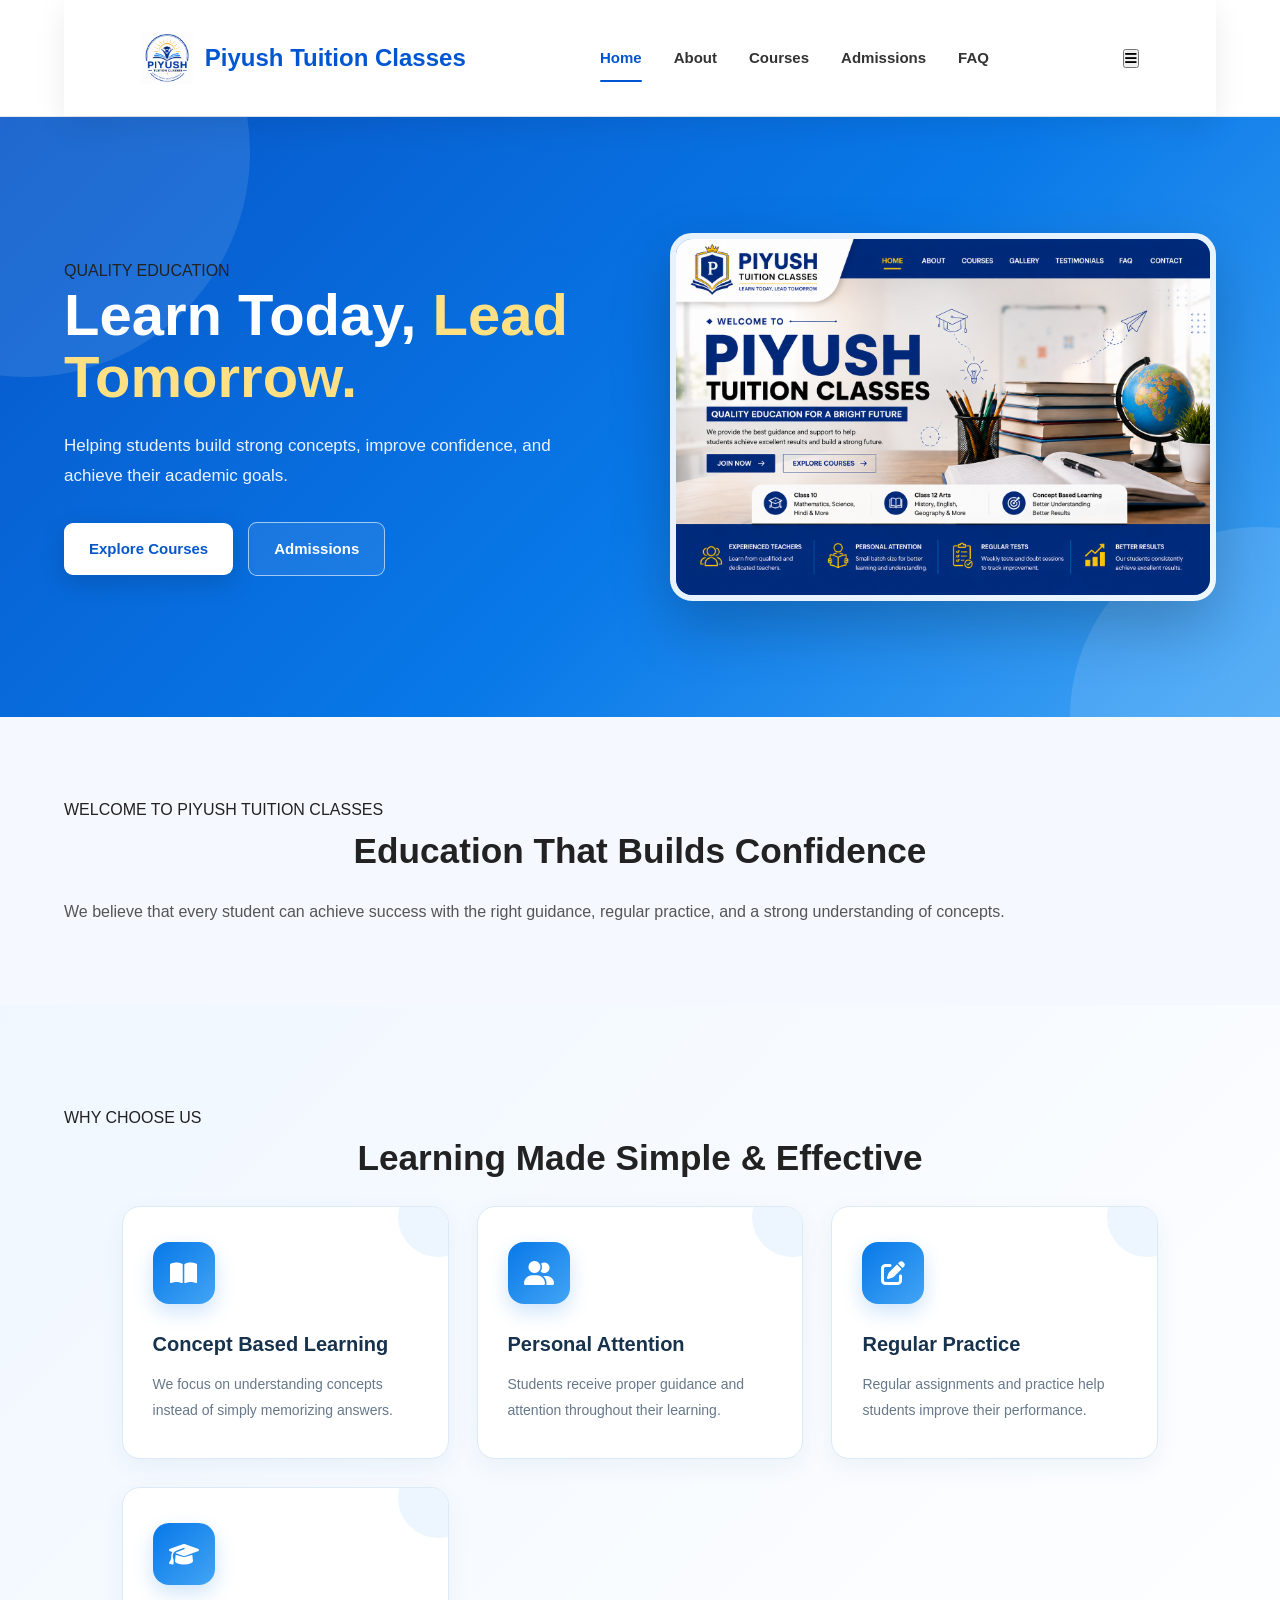
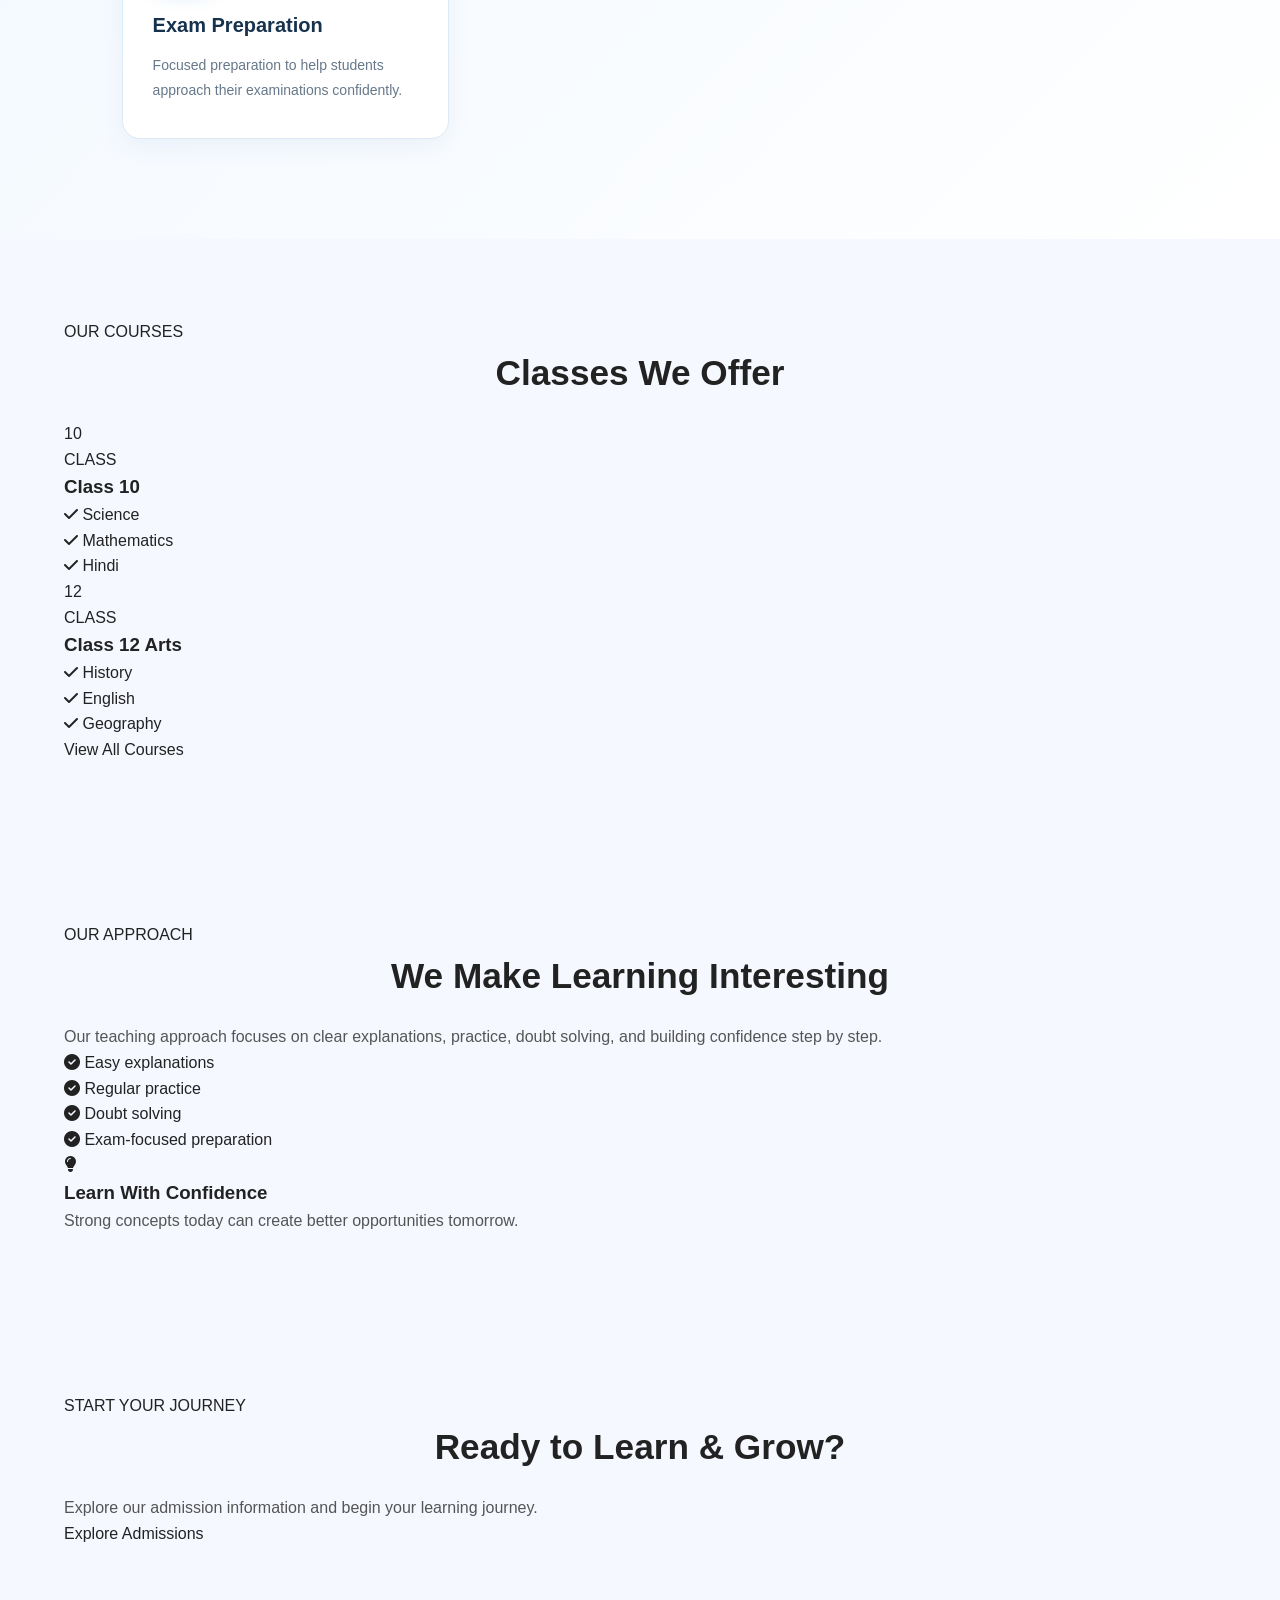
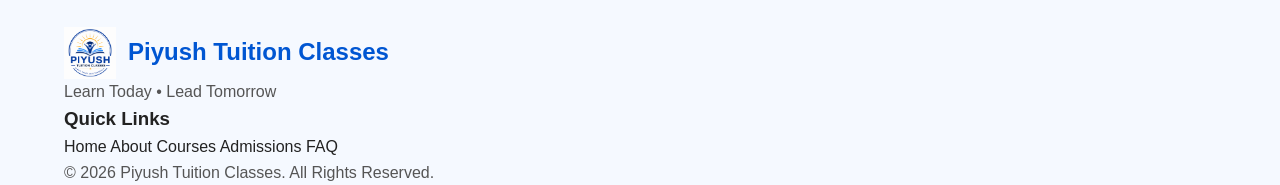
==== commit b5f46f94: "Update index.html" ====
--- a/index.html
+++ b/index.html
@@ -2,6 +2,15 @@
 <html lang="en">
 
 <head>
+    <!-- Google tag (gtag.js) -->
+<script async src="https://www.googletagmanager.com/gtag/js?id=G-G3S1ZX7H4F"></script>
+<script>
+  window.dataLayer = window.dataLayer || [];
+  function gtag(){dataLayer.push(arguments);}
+  gtag('js', new Date());
+
+  gtag('config', 'G-G3S1ZX7H4F');
+</script>
     <meta charset="UTF-8">
 
     <meta name="viewport" content="width=device-width, initial-scale=1.0">
@@ -29,7 +38,6 @@
     <link rel="stylesheet" href="css/home.css">
     <link rel="stylesheet" href="css/responsive.css">
 </head>
-<script src="js/script.js"></script>
 <body>
 
     <!-- ================= NAVIGATION ================= -->
--- a/css/home.css
+++ b/css/home.css
@@ -1,7 +1,6 @@
-```css
 /* =========================================
    PIYUSH TUITION CLASSES
-   HOME PAGE STYLES
+   HOME PAGE - COMPLETE NEW DESIGN
 ========================================= */
 
 /* =========================================
@@ -10,33 +9,33 @@
 
 .hero {
     position: relative;
-    min-height: 560px;
+    min-height: 600px;
     display: flex;
     align-items: center;
     overflow: hidden;
-    background: linear-gradient(135deg, #f5faff, #ffffff);
+    background: linear-gradient(135deg, #0757c9 0%, #0878e8 55%, #42a5f5 100%);
 }
 
 .hero::before {
     content: "";
     position: absolute;
-    width: 330px;
-    height: 330px;
-    left: -140px;
-    top: -100px;
+    width: 450px;
+    height: 450px;
+    left: -200px;
+    top: -190px;
     border-radius: 50%;
-    background: #e1efff;
+    background: rgba(255, 255, 255, 0.10);
 }
 
 .hero::after {
     content: "";
     position: absolute;
-    width: 260px;
-    height: 260px;
-    right: -100px;
-    bottom: -130px;
+    width: 380px;
+    height: 380px;
+    right: -170px;
+    bottom: -190px;
     border-radius: 50%;
-    background: #e1efff;
+    background: rgba(255, 255, 255, 0.12);
 }
 
 .hero-content {
@@ -48,7 +47,7 @@
     display: grid;
     grid-template-columns: 1fr 1fr;
     align-items: center;
-    gap: 55px;
+    gap: 60px;
 }
 
 .hero-text {
@@ -58,28 +57,32 @@
 .hero-label {
     display: inline-block;
     margin-bottom: 18px;
-    color: var(--primary);
-    font-size: 14px;
+    padding: 8px 16px;
+    border-radius: 30px;
+    background: rgba(255, 255, 255, 0.15);
+    color: #ffffff;
+    font-size: 13px;
     font-weight: 700;
-    letter-spacing: 2px;
+    letter-spacing: 1.5px;
+    border: 1px solid rgba(255, 255, 255, 0.25);
 }
 
 .hero h1 {
     margin-bottom: 22px;
-    color: #102a43;
+    color: #ffffff;
     font-size: 58px;
     line-height: 1.08;
     font-weight: 700;
 }
 
 .hero h1 span {
-    color: var(--primary);
+    color: #ffe082;
 }
 
 .hero p {
     max-width: 570px;
     margin-bottom: 30px;
-    color: var(--gray);
+    color: rgba(255, 255, 255, 0.92);
     font-size: 17px;
     line-height: 1.8;
 }
@@ -88,6 +91,42 @@
     display: flex;
     align-items: center;
     gap: 15px;
+}
+
+.hero-buttons a {
+    display: inline-flex;
+    align-items: center;
+    justify-content: center;
+    gap: 8px;
+    padding: 14px 25px;
+    border-radius: 9px;
+    font-size: 15px;
+    font-weight: 600;
+    text-decoration: none;
+    transition: all 0.3s ease;
+}
+
+.hero-buttons a:first-child {
+    background: #ffffff;
+    color: #0757c9;
+    box-shadow: 0 8px 25px rgba(0, 0, 0, 0.15);
+}
+
+.hero-buttons a:first-child:hover {
+    transform: translateY(-3px);
+    box-shadow: 0 12px 30px rgba(0, 0, 0, 0.22);
+}
+
+.hero-buttons a:last-child {
+    color: #ffffff;
+    background: rgba(255, 255, 255, 0.08);
+    border: 1px solid rgba(255, 255, 255, 0.60);
+}
+
+.hero-buttons a:last-child:hover {
+    background: #ffffff;
+    color: #0757c9;
+    transform: translateY(-3px);
 }
 
 .hero-image {
@@ -102,77 +141,111 @@
     max-width: 570px;
     height: auto;
     display: block;
-    border-radius: 18px;
+    border-radius: 22px;
     object-fit: cover;
-    box-shadow: 0 15px 40px rgba(0, 0, 0, 0.08);
-}
-
-/* =========================================
-   HOME INTRO
+    border: 6px solid rgba(255, 255, 255, 0.90);
+    box-shadow: 0 25px 60px rgba(0, 0, 0, 0.22);
+    transition: transform 0.4s ease;
+}
+
+.hero-image img:hover {
+    transform: translateY(-6px) scale(1.01);
+}
+
+
+/* =========================================
+   HOME INTRODUCTION
 ========================================= */
 
 .home-intro {
-    padding: 90px 0;
+    position: relative;
+    padding: 100px 0;
     background: #ffffff;
+    text-align: center;
+}
+
+.home-intro::before {
+    content: "";
+    position: absolute;
+    width: 120px;
+    height: 120px;
+    left: 5%;
+    top: 70px;
+    border-radius: 50%;
+    background: #e8f3ff;
 }
 
 .home-intro-content {
+    position: relative;
+    z-index: 2;
     width: 90%;
     max-width: 800px;
     margin: auto;
-    text-align: center;
 }
 
 .home-intro-label {
     display: inline-block;
     margin-bottom: 12px;
-    color: var(--primary);
+    color: #0878e8;
     font-size: 13px;
     font-weight: 700;
     letter-spacing: 2px;
 }
 
 .home-intro h2 {
-    margin-bottom: 18px;
+    margin-bottom: 20px;
     color: #102a43;
-    font-size: 42px;
+    font-size: 44px;
+    line-height: 1.2;
+}
+
+.home-intro h2 span {
+    color: #0878e8;
 }
 
 .home-intro p {
-    color: var(--gray);
+    color: #66788a;
     font-size: 16px;
-    line-height: 1.8;
-}
+    line-height: 1.9;
+}
+
 
 /* =========================================
    WHY CHOOSE US
 ========================================= */
 
 .why-us {
-    padding: 90px 0;
-    background: #f7fbff;
+    padding: 100px 0;
+    background: linear-gradient(135deg, #f0f7ff, #ffffff);
 }
 
 .why-header {
     width: 90%;
     max-width: 700px;
-    margin: 0 auto 50px;
+    margin: 0 auto 55px;
     text-align: center;
 }
 
 .why-header span {
     display: inline-block;
     margin-bottom: 12px;
-    color: var(--primary);
+    color: #0878e8;
     font-size: 13px;
     font-weight: 700;
     letter-spacing: 2px;
 }
 
 .why-header h2 {
+    margin-bottom: 15px;
     color: #102a43;
-    font-size: 42px;
-}
+    font-size: 44px;
+}
+
+.why-header p {
+    color: #66788a;
+    line-height: 1.8;
+}
+
 
 /* =========================================
    FEATURE CARDS
@@ -184,54 +257,72 @@
     margin: auto;
     display: grid;
     grid-template-columns: repeat(3, 1fr);
-    gap: 25px;
+    gap: 28px;
 }
 
 .feature-card {
-    padding: 32px 28px;
+    position: relative;
+    padding: 35px 30px;
     background: #ffffff;
-    border: 1px solid #e1ebf5;
-    border-radius: 16px;
-    transition: transform 0.3s ease, box-shadow 0.3s ease;
+    border: 1px solid #dceaf7;
+    border-radius: 18px;
+    box-shadow: 0 8px 25px rgba(20, 80, 140, 0.06);
+    transition: all 0.35s ease;
+    overflow: hidden;
+}
+
+.feature-card::before {
+    content: "";
+    position: absolute;
+    width: 80px;
+    height: 80px;
+    right: -30px;
+    top: -30px;
+    border-radius: 50%;
+    background: #edf6ff;
 }
 
 .feature-card:hover {
-    transform: translateY(-7px);
-    box-shadow: var(--shadow);
-    border-color: #c7dcf1;
+    transform: translateY(-10px);
+    border-color: #9ac8f2;
+    box-shadow: 0 18px 40px rgba(20, 80, 140, 0.14);
 }
 
 .feature-icon {
-    width: 58px;
-    height: 58px;
+    position: relative;
+    z-index: 2;
+    width: 62px;
+    height: 62px;
     display: flex;
     align-items: center;
     justify-content: center;
-    margin-bottom: 22px;
-    border-radius: 14px;
-    background: #eaf4ff;
-    color: var(--primary);
-    font-size: 23px;
+    margin-bottom: 24px;
+    border-radius: 16px;
+    background: linear-gradient(135deg, #0878e8, #42a5f5);
+    color: #ffffff;
+    font-size: 24px;
+    box-shadow: 0 8px 20px rgba(8, 120, 232, 0.20);
 }
 
 .feature-card h3 {
     margin-bottom: 12px;
     color: #17324d;
-    font-size: 19px;
+    font-size: 20px;
 }
 
 .feature-card p {
-    color: var(--gray);
+    color: #66788a;
     font-size: 14px;
-    line-height: 1.7;
-}
+    line-height: 1.8;
+}
+
 
 /* =========================================
    HOME CTA
 ========================================= */
 
 .home-cta {
-    padding: 85px 0;
+    padding: 100px 0;
     background: #ffffff;
 }
 
@@ -241,35 +332,65 @@
     max-width: 1100px;
     margin: auto;
     overflow: hidden;
-    padding: 55px 50px;
-    border-radius: 20px;
-    background: linear-gradient(135deg, #eef6ff, #f8fbff);
-    border: 1px solid #d9e8f7;
+    padding: 65px 50px;
+    border-radius: 24px;
+    background: linear-gradient(135deg, #0757c9, #0878e8);
     text-align: center;
+    box-shadow: 0 20px 50px rgba(7, 87, 201, 0.20);
+}
+
+.home-cta-box::before {
+    content: "";
+    position: absolute;
+    width: 250px;
+    height: 250px;
+    left: -100px;
+    bottom: -140px;
+    border-radius: 50%;
+    background: rgba(255, 255, 255, 0.10);
+}
+
+.home-cta-box::after {
+    content: "";
+    position: absolute;
+    width: 220px;
+    height: 220px;
+    right: -80px;
+    top: -130px;
+    border-radius: 50%;
+    background: rgba(255, 255, 255, 0.10);
 }
 
 .home-cta-box h2 {
     position: relative;
     z-index: 2;
     margin-bottom: 15px;
-    color: #102a43;
-    font-size: 36px;
+    color: #ffffff;
+    font-size: 38px;
 }
 
 .home-cta-box p {
     position: relative;
     z-index: 2;
     max-width: 650px;
-    margin: 0 auto 25px;
-    color: var(--gray);
-    line-height: 1.7;
-}
+    margin: 0 auto 28px;
+    color: rgba(255, 255, 255, 0.88);
+    line-height: 1.8;
+}
+
+.home-cta-box .btn,
+.home-cta-box a {
+    position: relative;
+    z-index: 3;
+}
+
 
 /* =========================================
    ANIMATIONS
 ========================================= */
 
 @keyframes fadeUp {
+
     from {
         opacity: 0;
         transform: translateY(25px);
@@ -279,9 +400,11 @@
         opacity: 1;
         transform: translateY(0);
     }
+
 }
 
 @keyframes fadeIn {
+
     from {
         opacity: 0;
     }
@@ -289,7 +412,9 @@
     to {
         opacity: 1;
     }
-}
+
+}
+
 
 /* =========================================
    TABLET
@@ -298,12 +423,13 @@
 @media (max-width: 991px) {
 
     .hero {
-        padding: 80px 0;
+        min-height: auto;
+        padding: 85px 0;
     }
 
     .hero-content {
         grid-template-columns: 1fr;
-        gap: 40px;
+        gap: 45px;
         text-align: center;
     }
 
@@ -327,7 +453,9 @@
     .feature-grid {
         grid-template-columns: repeat(2, 1fr);
     }
-}
+
+}
+
 
 /* =========================================
    MOBILE
@@ -336,27 +464,30 @@
 @media (max-width: 768px) {
 
     .hero {
-        min-height: auto;
-        padding: 65px 0;
+        padding: 70px 0;
     }
 
     .hero h1 {
-        font-size: 42px;
+        font-size: 43px;
     }
 
     .hero p {
         font-size: 15px;
+    }
+
+    .hero-buttons {
+        flex-wrap: wrap;
     }
 
     .home-intro,
     .why-us,
     .home-cta {
-        padding: 65px 0;
+        padding: 70px 0;
     }
 
     .home-intro h2,
     .why-header h2 {
-        font-size: 34px;
+        font-size: 35px;
     }
 
     .feature-grid {
@@ -364,13 +495,15 @@
     }
 
     .home-cta-box {
-        padding: 40px 25px;
+        padding: 50px 25px;
     }
 
     .home-cta-box h2 {
-        font-size: 29px;
-    }
-}
+        font-size: 30px;
+    }
+
+}
+
 
 /* =========================================
    SMALL MOBILE
@@ -379,11 +512,15 @@
 @media (max-width: 480px) {
 
     .hero {
-        padding: 55px 0;
+        padding: 60px 0;
     }
 
     .hero h1 {
         font-size: 34px;
+    }
+
+    .hero-label {
+        font-size: 11px;
     }
 
     .hero-buttons {
@@ -401,6 +538,15 @@
     }
 
     .feature-card {
-        padding: 26px 22px;
-    }
-}
+        padding: 28px 22px;
+    }
+
+    .home-cta-box {
+        padding: 45px 20px;
+    }
+
+    .home-cta-box h2 {
+        font-size: 27px;
+    }
+
+}
